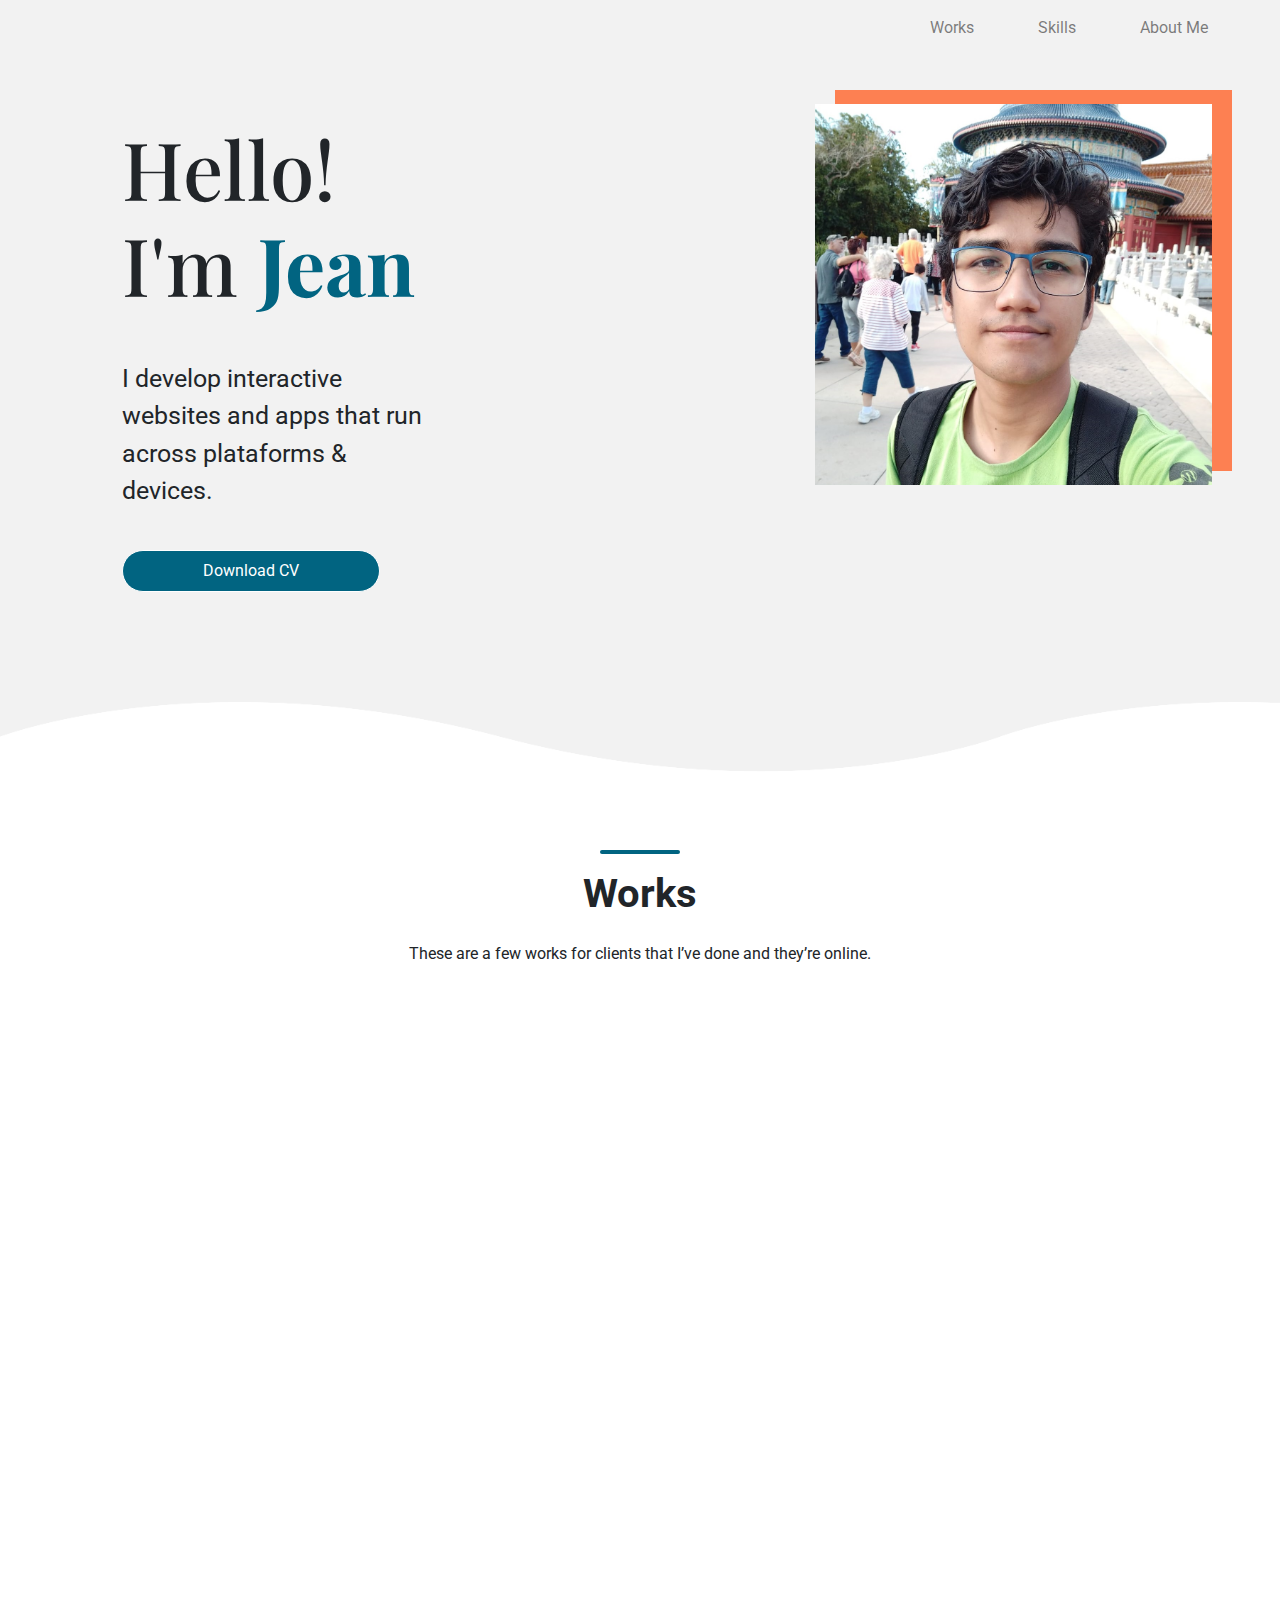
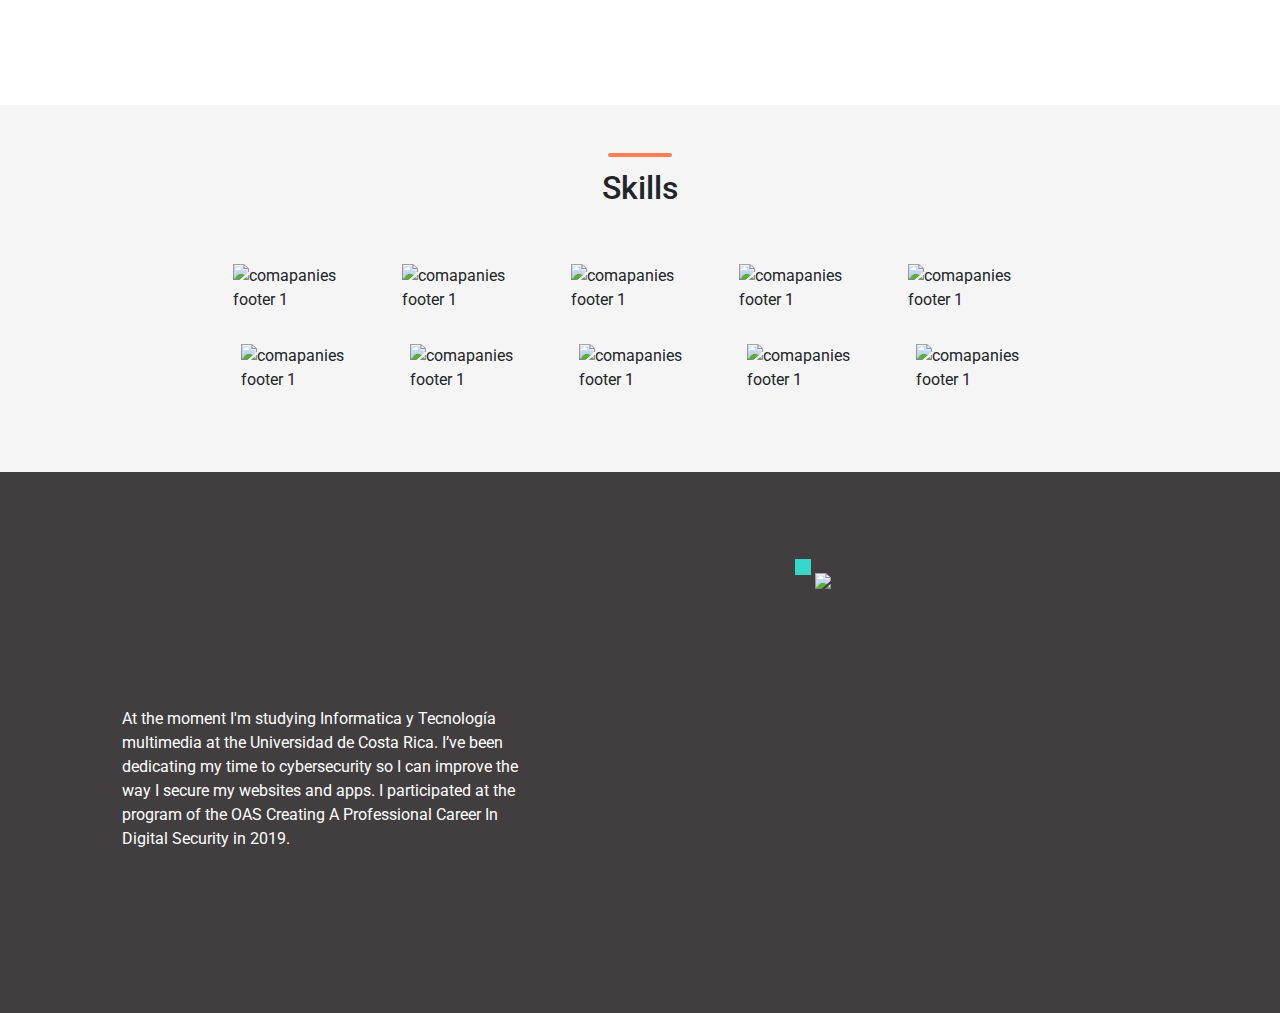
==== index.html @ f3322876 "testing photo" ====
<!DOCTYPE html>
<html lang="es">

<head>
  <meta charset="UTF-8" />
  <meta name="viewport" content="width=device-width, user-scalable=no">
  <meta http-equiv="X-UA-Compatible" content="ie=edge" />
  <link rel="stylesheet" href="https://stackpath.bootstrapcdn.com/bootstrap/4.3.1/css/bootstrap.min.css" />
  <link rel="stylesheet" href="https://cdnjs.cloudflare.com/ajax/libs/hover.css/2.3.1/css/hover-min.css"/>
  <link rel="stylesheet" href="https://cdnjs.cloudflare.com/ajax/libs/animate.css/3.7.2/animate.min.css"/>
  <link rel="stylesheet" href="./styles/main.css" />
  <title>Jean Brenes - Portfolio</title>
</head>

<body>
  <header>
    
    <nav class="navbar navbar-expand-lg navbar-light">
      <button class="navbar-toggler" type="button" data-toggle="collapse" data-target="#navbarNav"
        aria-controls="navbarNav" aria-expanded="false" aria-label="Toggle navigation">
        <span class="navbar-toggler-icon"></span>
      </button>
      <div class="collapse navbar-collapse flex-row-reverse" id="navbarNav">
        <ul class="navbar-nav">
          <li class="nav-item mr-5">
            <a class="nav-link" href="#">Works</a>
          </li>
          <li class="nav-item mr-5">
            <a class="nav-link" href="#">Skills</a>
          </li>
          <li class="nav-item mr-5">
            <a class="nav-link" href="#">About Me</a>
          </li>
        </ul>
      </div>
    </nav>
    <section class="container-fluid">
      <div class="row flex-wrap  mt-5 pb-5">
        <div class=" order-2 order-md-1 col-12 col-md-6 justify-content-md-start offset-md-1 ">
          <div class="portfolio-name ">
            <div>
              <div class="d-sm-none position-absolute dot"></div>
              <h1 class="position-relative text-left p-3 p-md-0 mt-3 wow fadeIn">
                Hello! <br />
                I'm <span>Jean</span>
              </h1>
            </div>

            <p class="col-12 col-md-8 col-lg-6 p-sm-3 p-md-0 mt-2 mt-md-5 text-left ">
              I develop interactive websites and apps that
              run across plataforms & devices.
            </p>
            <div class="text-center text-md-left">
              <a href="#"><button class="mt-4 btn btn-primary ">Download CV</button></a>
            </div>
            
          </div>
        </div>
        <div class="order-1 order-md-2 col-10 col-md-4 mx-auto">
          <div>
            <img src="./assets/profile.jpeg" class="img-fluid box-orange">
          </div>
        </div>
      </div>
    </section>
    <section class="header-wave">
      <div class="wave"></div>
    </section>
  </header>
  <section class="container-fluid works-section mt-5">
    <h2 class="text-center section-title">Works</h2>
    <p class="col-10 col-md-8 col-lg-6 text-center mx-auto mt-4">These are a few works for clients that I’ve done and
      they’re online.</p>

    <div class="container-fluid cards-section mt-4 mx-auto">
      <div class="card-deck flex-wrap justify-content-center ">
        <div class="col-sm-12 col-md-4 card-works  text-center">
          <div class="col-sm-12 card wow fadeIn hvr-grow" data-wow-duration="1s">
            <img class="card-img-top" src="./assets/barberia 1.png" alt="barberia clandestina project">
            <div class="card-body">
              <h5 class="card-title">Barberia Clandestina</h5>
            </div>
          </div>
        </div>
        <div class="col-sm-12 col-md-4  card-works ">
          <div class="col-sm-12  card wow fadeIn hvr-grow" data-wow-duration="1s">
            <img class="card-img-top" src="./assets/itm.png" alt="barberia clandestina project">
            <div class="card-body">
              <h5 class="card-title">ITM website</h5>
            </div>
          </div>
        </div>
        <div class="col-sm-12 col-md-4  card-works">
          <div class="col-sm-12  card wow fadeIn hvr-grow" data-wow-duration="1s">
            <img class="card-img-top" src="./assets/gusticos.png" alt="barberia clandestina project">
            <div class="card-body">
              <h5 class="card-title">Gusticos Lomel Restaurant</h5>
            </div>
          </div>

        </div>
      </div>
    </div>
  </section>

  <section class="container-fluid skills-section py-5">
    <h2 class="text-center section-title section-title--orange">Skills</h2>
    <div class="container d-flex justify-content-lg-center col-sm-10 col-md-10  flex-wrap mt-5 pb-2">
      <div class="col-6 col-sm-6 col-md-3 col-lg-2  skills-item">
        <img src="./assets/html.svg" alt="comapanies footer 1" class="w-100  p-2">
      </div>
      <div class="col-6 col-sm-6 col-md-3 col-lg-2 skills-item">
        <img src="./assets/css3-alt-brands.svg" alt="comapanies footer 1" class="w-100  p-2">
      </div>
      <div class="col-6 col-sm-6 col-md-3 col-lg-2 skills-item">
        <img src="./assets/node-js-brands.svg" alt="comapanies footer 1" class="w-100  p-2">
      </div>
      <div class=" col-6 col-sm-6 col-md-3 col-lg-2 skills-item">
        <img src="./assets/laravel-brands.svg" alt="comapanies footer 1" class="w-100  p-2">
      </div>
      <div class="col-6 col-sm-6 col-md-3 col-lg-2 mr-lg-3 skills-item">
        <img src="./assets/linux-brands 1.svg" alt="comapanies footer 1" class="w-100  p-2">
      </div>
      <div class="col-6 col-sm-6 col-md-3 col-lg-2 skills-item">
        <img src="./assets/js-brands.svg" alt="comapanies footer 1" class="w-100  p-2">
      </div>
      <div class="col-6 col-sm-6 col-md-3 col-lg-2 skills-item">
        <img src="./assets/wordpress.svg" alt="comapanies footer 1" class="w-100  p-2">
      </div>
      <div class="col-6 col-sm-6 col-md-3 col-lg-2 skills-item">
        <img src="./assets/react-brands.svg" alt="comapanies footer 1" class="w-100  p-2">
      </div>
      <div class="col-6 col-sm-6 col-md-3 col-lg-2 skills-item">
        <img src="./assets/php-brands.svg" alt="comapanies footer 1" class="w-100  p-2">
      </div>
      <div class="col-6 col-sm-6 col-md-3 col-lg-2 skills-item">
        <img src="./assets/drupal-brands 1.svg" alt="comapanies footer 1" class="w-100  p-2">
      </div>

    </div>
  </section>
  <section class="container-fluid aboutme-section py-5">
    <div class="row flex-wrap mt-5 pb-5">
      <div class="order-2 order-md-1 col-12 col-md-6 justify-content-md-start offset-md-1 ">
        <div class="portfolio-name "></div>
          <div>
            <h2 class="text-md-left text-center mt-4 wow fadeIn">
              About Me
            </h2>
          </div>

          <p class="col-12 col-md-8 col-lg-8 p-sm-4 p-md-0 mt-md-5 text-left ">
            At the moment I'm studying Informatica y Tecnología multimedia at the Universidad de Costa Rica. I’ve been dedicating my time to cybersecurity so I can improve the way I secure my websites and apps. I participated at the program of the OAS Creating A Professional Career In Digital Security in 2019.
          </p>

          <h3 class="text-md-left text-center wow fadeIn mt-4">
            Contact me
          </h3>

        </div>
   
      <div class="order-1 order-md-2 col-10 col-md-4 mx-auto">
        <div class="aboutme-image">
          <img src="./assets/profile.png" class="img-fluid box-celestial">
         
        </div>
      </div>
    </div>
  </section>
  </section>
  <script src="https://code.jquery.com/jquery-3.4.1.min.js"
    integrity="sha256-CSXorXvZcTkaix6Yvo6HppcZGetbYMGWSFlBw8HfCJo=" crossorigin="anonymous"></script>
  <script src="https://cdnjs.cloudflare.com/ajax/libs/wow/1.1.2/wow.min.js"></script>
  <script src="https://stackpath.bootstrapcdn.com/bootstrap/4.4.1/js/bootstrap.min.js"></script>
  <script src="main.js"></script>
  <script>
    
    new WOW().init();
  </script>
</body>

</html>
---- styles/main.css ----
/*fonts
font-family: 'Roboto ', sans-serif;
font-family: 'Playfair', sans-serif;
*/
@import url("https://fonts.googleapis.com/css2?family=Roboto&display=swap");
@import url("https://fonts.googleapis.com/css2?family=Playfair+Display&display=swap");
/*color pages*/
/*
    Break Points
*/
/*reset bootstrapp*/
html,
body {
  font-family: 'Roboto', sans-serif;
}

header {
  background-color: #F2F2F2;
}

header h1 {
  font-size: 5em;
  font-family: 'Playfair Display', serif;
  z-index: 1;
}

header h1 span {
  color: #016481;
  font-weight: bolder;
}

header p {
  font-size: 1.56em;
}

@media (max-width: 576px) {
  header p {
    font-size: 1.3em;
  }
}

header .btn {
  border-radius: 2rem;
  padding: 0.5em 5em;
  background-color: #016481 !important;
  border-color: unset !important;
}

header .header-wave {
  margin: 0;
  padding: 0;
  position: relative;
  width: 100%;
  height: 18vh;
  overflow: hidden;
}

header .header-wave .wave {
  position: absolute;
  bottom: 0;
  left: 0;
  width: 100%;
  height: 100px;
  background: url("../assets/wave.png");
  background-size: 1000px 100px;
  -webkit-animation: wave-animation 15s linear infinite;
          animation: wave-animation 15s linear infinite;
}

/*works section*/
.works-section h2 {
  font-size: 2.5em;
  font-weight: bold;
}

@media (max-width: 576px) {
  .works-section .card-deck {
    -webkit-box-orient: horizontal !important;
    -webkit-box-direction: normal !important;
        -ms-flex-direction: row !important;
            flex-direction: row !important;
  }
}

.works-section .card-deck .card {
  border: none !important;
}

@media (max-width: 576px) {
  .works-section .card-deck .card {
    width: 90vw;
    height: 50vh;
  }
}

.works-section .card-deck .card .card-img-top {
  height: 71vh;
  -o-object-fit: cover;
     object-fit: cover;
}

@media (max-width: 576px) {
  .works-section .card-deck .card .card-img-top {
    height: 39vh;
  }
}

/*Skills section*/
.skills-section {
  background-color: #F5F5F5;
}

.skills-section .skills-item {
  margin-bottom: 1em;
}

.skills-section .skills-item img {
  height: 103px;
  -o-object-fit: scale-down;
     object-fit: scale-down;
}

/*About me Section*/
.aboutme-section {
  color: white;
  background-color: #423E3F;
}

.aboutme-section h2 {
  font-size: 3.5em;
}

.aboutme-section h3 {
  color: #36D9C8;
}

.aboutme-section .aboutme-image img {
  position: relative;
  z-index: 1;
}

/*components*/
.dot {
  height: 13em;
  width: 13em;
  left: -23px;
  background-color: #36D9C8;
  opacity: 0.4;
  border-radius: 50%;
  z-index: 0;
}

@media (max-width: 576px) {
  .dot {
    display: none;
  }
}

/*
  .rect{
    background-color: $orange;
    width: 19vw;
    top: -14px;
    right: -7px;
    height: 54vh;
    z-index: 0;
    @media(max-width: $break-small){
      
            width: 51vw;
            right: 1px;
            height: 47vh;
  
    }

}*/
.box-orange {
  -webkit-box-shadow: 20px -14px 0px 0px #FD8052;
          box-shadow: 20px -14px 0px 0px #FD8052;
}

.box-celestial {
  -webkit-box-shadow: -20px -14px 0px 0px #36D9C8;
          box-shadow: -20px -14px 0px 0px #36D9C8;
}

.section-title::before {
  content: "";
  display: block;
  width: 2em;
  background-color: #016481;
  height: 4px;
  border-radius: .5rem;
  margin: 0 auto .4em;
}

.section-title--orange::before {
  background-color: #FD8052;
}

/*animateions */
@-webkit-keyframes wave-animation {
  0% {
    background-position-x: 0;
  }
  100% {
    background-position-x: 1000px;
  }
}
@keyframes wave-animation {
  0% {
    background-position-x: 0;
  }
  100% {
    background-position-x: 1000px;
  }
}

.lines {
  width: 100%;
  height: 100%;
  overflow: hidden;
  background: #000;
}

@media only screen and (max-width: 1200px) {
  svg {
    height: 900px;
  }
}
/*# sourceMappingURL=main.css.map */
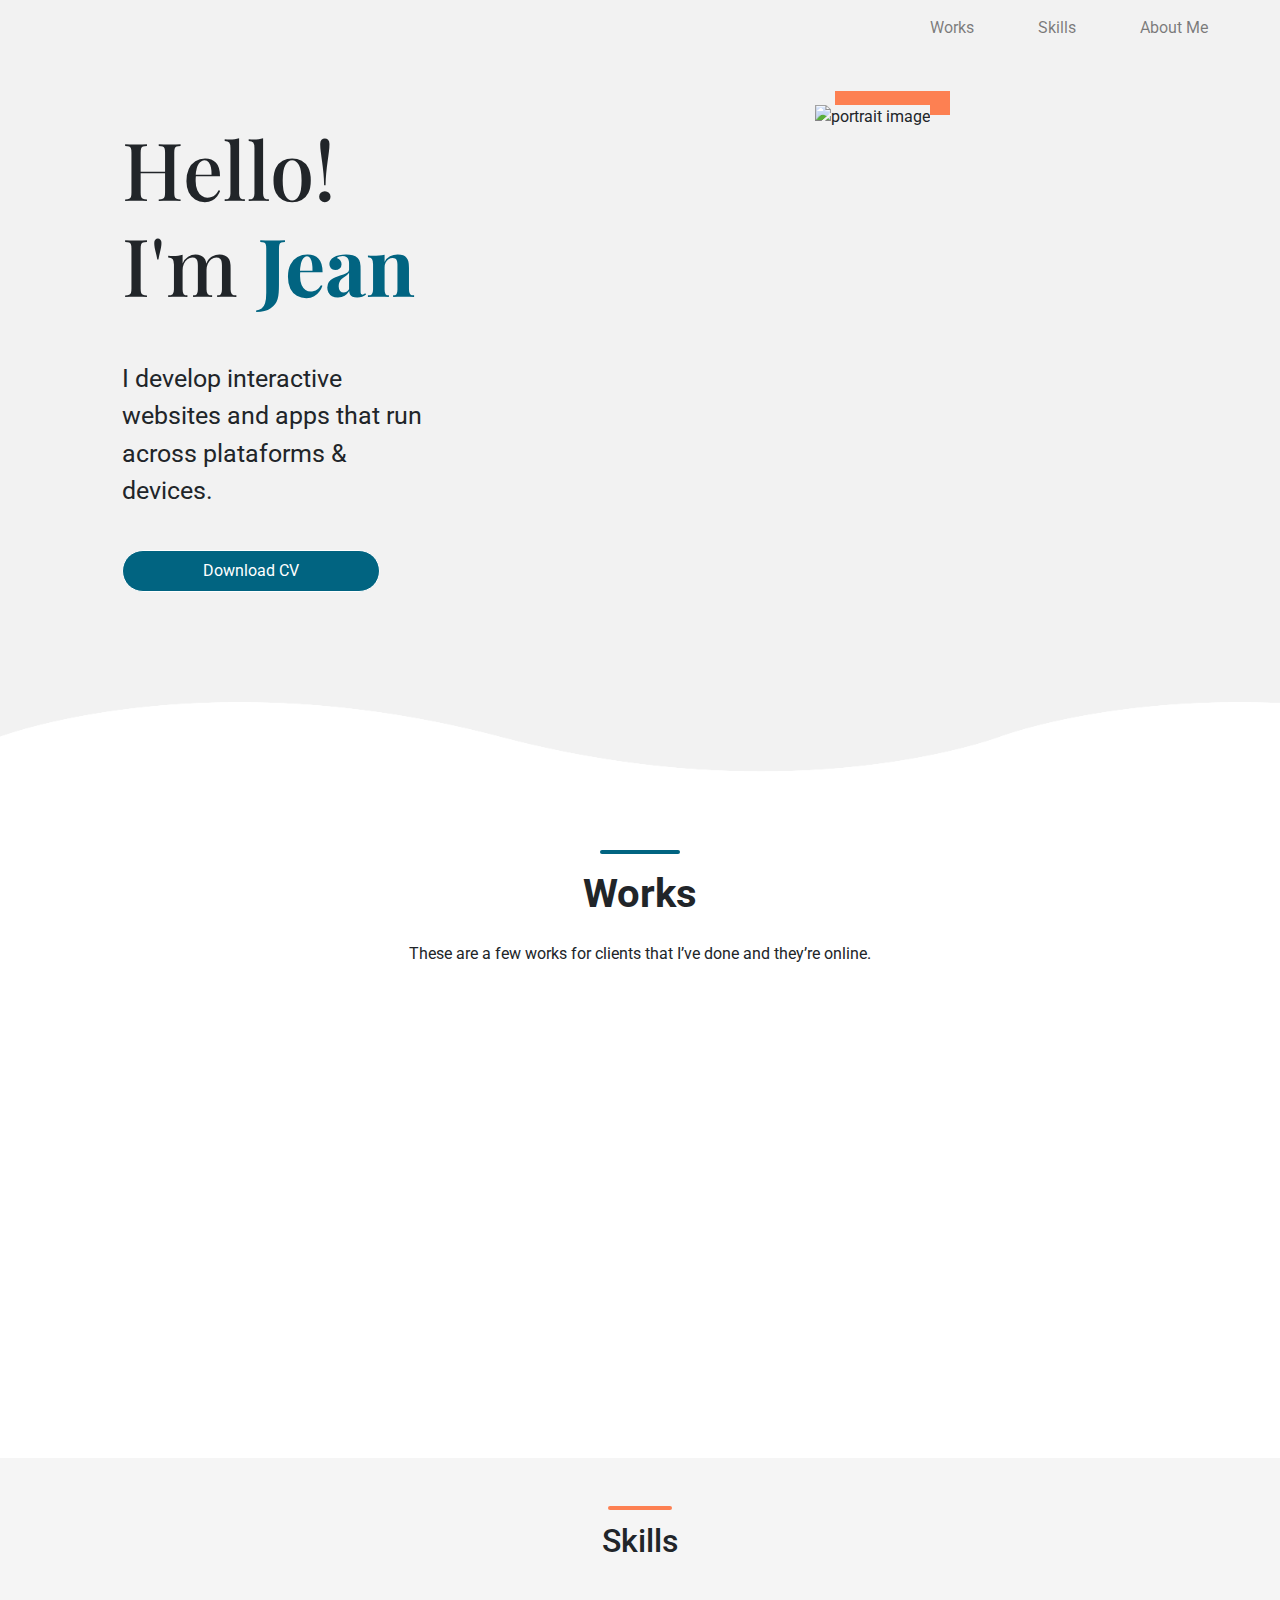
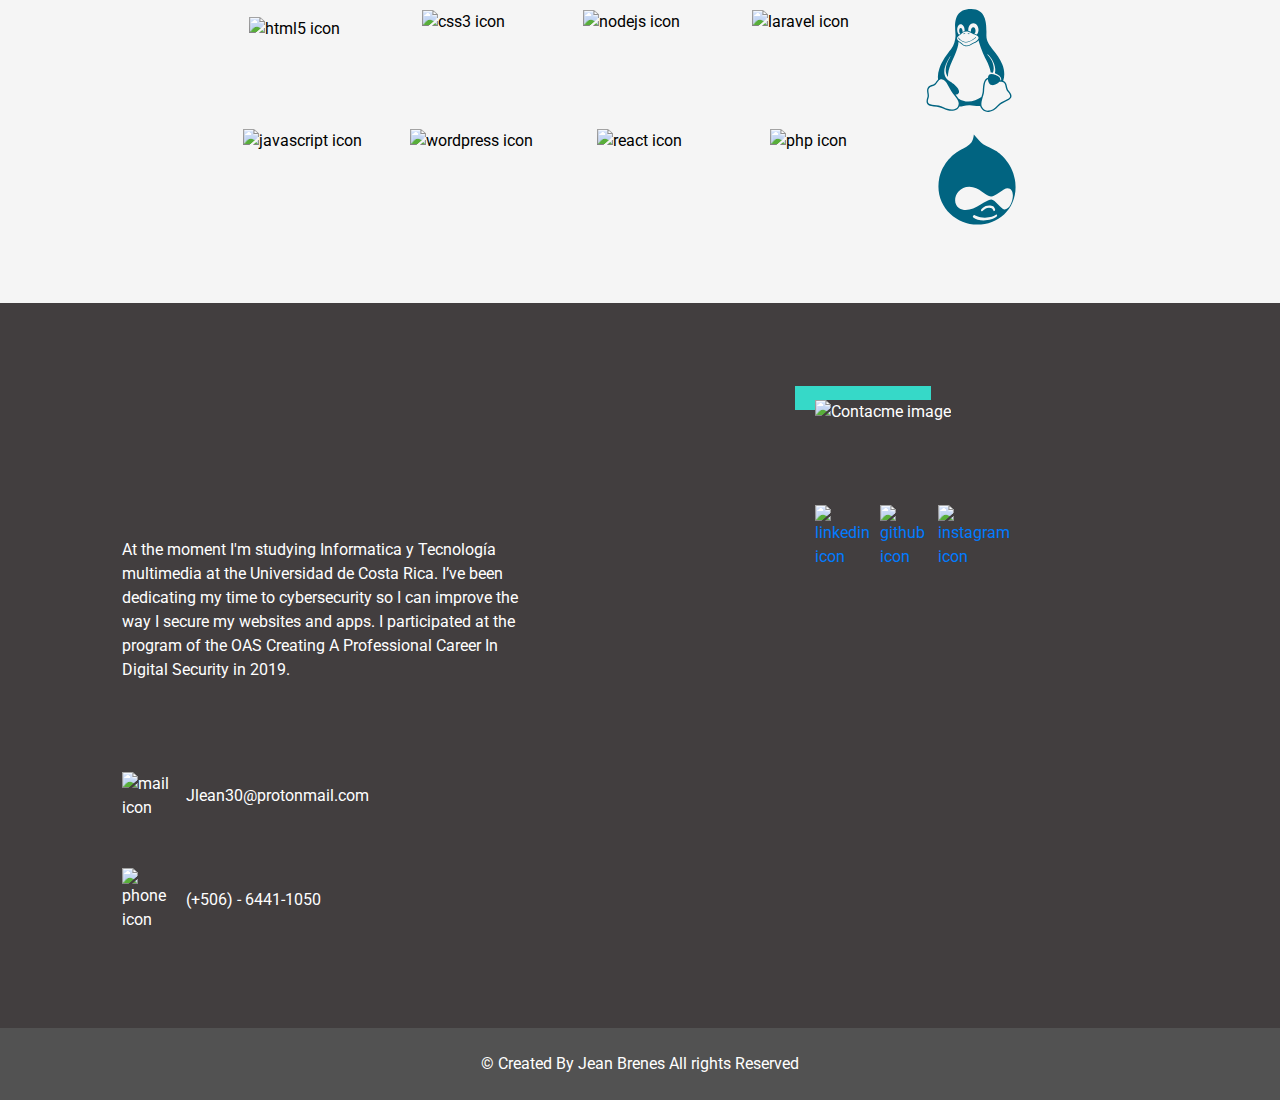
==== commit c663b15d: "w3 check error" ====
--- a/index.html
+++ b/index.html
@@ -1,182 +1,342 @@
 <!DOCTYPE html>
 <html lang="es">
-
-<head>
-  <meta charset="UTF-8" />
-  <meta name="viewport" content="width=device-width, user-scalable=no">
-  <meta http-equiv="X-UA-Compatible" content="ie=edge" />
-  <link rel="stylesheet" href="https://stackpath.bootstrapcdn.com/bootstrap/4.3.1/css/bootstrap.min.css" />
-  <link rel="stylesheet" href="https://cdnjs.cloudflare.com/ajax/libs/hover.css/2.3.1/css/hover-min.css"/>
-  <link rel="stylesheet" href="https://cdnjs.cloudflare.com/ajax/libs/animate.css/3.7.2/animate.min.css"/>
-  <link rel="stylesheet" href="./styles/main.css" />
-  <title>Jean Brenes - Portfolio</title>
-</head>
-
-<body>
-  <header>
-    
-    <nav class="navbar navbar-expand-lg navbar-light">
-      <button class="navbar-toggler" type="button" data-toggle="collapse" data-target="#navbarNav"
-        aria-controls="navbarNav" aria-expanded="false" aria-label="Toggle navigation">
-        <span class="navbar-toggler-icon"></span>
-      </button>
-      <div class="collapse navbar-collapse flex-row-reverse" id="navbarNav">
-        <ul class="navbar-nav">
-          <li class="nav-item mr-5">
-            <a class="nav-link" href="#">Works</a>
-          </li>
-          <li class="nav-item mr-5">
-            <a class="nav-link" href="#">Skills</a>
-          </li>
-          <li class="nav-item mr-5">
-            <a class="nav-link" href="#">About Me</a>
-          </li>
-        </ul>
-      </div>
-    </nav>
-    <section class="container-fluid">
-      <div class="row flex-wrap  mt-5 pb-5">
-        <div class=" order-2 order-md-1 col-12 col-md-6 justify-content-md-start offset-md-1 ">
-          <div class="portfolio-name ">
+  <head>
+    <meta charset="UTF-8" />
+    <meta name="viewport" content="width=device-width, user-scalable=no" />
+    <meta http-equiv="X-UA-Compatible" content="ie=edge" />
+    <link
+      rel="stylesheet"
+      href="https://stackpath.bootstrapcdn.com/bootstrap/4.3.1/css/bootstrap.min.css"
+    />
+    <link
+      rel="stylesheet"
+      href="https://cdnjs.cloudflare.com/ajax/libs/hover.css/2.3.1/css/hover-min.css"
+    />
+    <link
+      rel="stylesheet"
+      href="https://cdnjs.cloudflare.com/ajax/libs/animate.css/3.7.2/animate.min.css"
+    />
+    <link rel="stylesheet" href="./styles/main.css" />
+    <title>Jean Brenes - Portfolio</title>
+  </head>
+
+  <body>
+    <header>
+      <nav class="navbar navbar-expand-lg navbar-light">
+        <button
+          class="navbar-toggler"
+          type="button"
+          data-toggle="collapse"
+          data-target="#navbarNav"
+          aria-controls="navbarNav"
+          aria-expanded="false"
+          aria-label="Toggle navigation"
+        >
+          <span class="navbar-toggler-icon"></span>
+        </button>
+        <div class="collapse navbar-collapse flex-row-reverse" id="navbarNav">
+          <ul class="navbar-nav">
+            <li class="nav-item mr-5">
+              <a class="nav-link" href="#works">Works</a>
+            </li>
+            <li class="nav-item mr-5">
+              <a class="nav-link" href="#skills">Skills</a>
+            </li>
+            <li class="nav-item mr-5">
+              <a class="nav-link" href="#aboutme">About Me</a>
+            </li>
+          </ul>
+        </div>
+      </nav>
+      <section class="container-fluid">
+        <div class="row flex-wrap mt-5 pb-5">
+          <div
+            class="order-2 order-md-1 col-12 col-md-6 justify-content-md-start offset-md-1"
+          >
+            <div class="portfolio-name">
+              <div>
+                <div class="d-sm-none position-absolute dot"></div>
+                <h1
+                  class="position-relative text-left p-3 p-md-0 mt-3 wow fadeIn"
+                >
+                  Hello! <br />
+                  I'm <span>Jean</span>
+                </h1>
+              </div>
+
+              <p
+                class="col-12 col-md-8 col-lg-6 p-sm-3 p-md-0 mt-2 mt-md-5 text-left"
+              >
+                I develop interactive websites and apps that run across
+                plataforms & devices.
+              </p>
+              <div class="text-center text-md-left">
+                <a href="#" class="mt-4 btn btn-primary">Download CV</a>
+              </div>
+            </div>
+          </div>
+          <div class="order-1 order-md-2 col-10 col-md-4 mx-auto">
             <div>
-              <div class="d-sm-none position-absolute dot"></div>
-              <h1 class="position-relative text-left p-3 p-md-0 mt-3 wow fadeIn">
-                Hello! <br />
-                I'm <span>Jean</span>
-              </h1>
-            </div>
-
-            <p class="col-12 col-md-8 col-lg-6 p-sm-3 p-md-0 mt-2 mt-md-5 text-left ">
-              I develop interactive websites and apps that
-              run across plataforms & devices.
-            </p>
-            <div class="text-center text-md-left">
-              <a href="#"><button class="mt-4 btn btn-primary ">Download CV</button></a>
-            </div>
-            
-          </div>
-        </div>
-        <div class="order-1 order-md-2 col-10 col-md-4 mx-auto">
-          <div>
-            <img src="./assets/profile.jpeg" class="img-fluid box-orange">
+              <img
+                src="./assets/profile.png"
+                class="img-fluid box-orange"
+                alt="portrait image"
+              />
+            </div>
+          </div>
+        </div>
+      </section>
+
+      <div class="header-wave">
+        <div class="wave"></div>
+      </div>
+    </header>
+    <section class="container-fluid works-section" id="works">
+      <div class="mt-5">
+        <h2 class="text-center section-title">Works</h2>
+        <p class="col-10 col-md-8 col-lg-6 text-center mx-auto mt-4">
+          These are a few works for clients that I’ve done and they’re online.
+        </p>
+      </div>
+      <div class="container-fluid cards-section mt-4 mx-auto pb-5">
+        <div class="row justify-content-center">
+          <div class="card-deck flex-wrap">
+            <div class="col-sm-12 col-md-6 col-lg-4 card-works text-center">
+              <div
+                class="col-sm-12 card wow fadeIn hvr-grow"
+                data-wow-duration="1s"
+              >
+                <img
+                  class="card-img-top"
+                  src="./assets/barberia.png"
+                  alt="barberia clandestina project"
+                />
+                <div class="card-body">
+                  <h5 class="card-title">Barberia Clandestina</h5>
+                </div>
+              </div>
+            </div>
+            <div class="col-sm-12 col-md-6 col-lg-4 card-works">
+              <div
+                class="col-sm-12 card wow fadeIn hvr-grow"
+                data-wow-duration="1s"
+              >
+                <img
+                  class="card-img-top"
+                  src="./assets/itm.png"
+                  alt="barberia clandestina project"
+                />
+                <div class="card-body">
+                  <h5 class="card-title">ITM website</h5>
+                </div>
+              </div>
+            </div>
+            <div class="col-sm-12 col-md-12 col-lg-4 card-works">
+              <div
+                class="col-sm-12 card wow fadeIn hvr-grow"
+                data-wow-duration="1s"
+              >
+                <img
+                  class="card-img-top"
+                  src="./assets/gusticos.png"
+                  alt="barberia clandestina project"
+                />
+                <div class="card-body">
+                  <h5 class="card-title">Gusticos Lomel Restaurant</h5>
+                </div>
+              </div>
+            </div>
           </div>
         </div>
       </div>
     </section>
-    <section class="header-wave">
-      <div class="wave"></div>
+
+    <section class="container-fluid skills-section py-5" id="skills">
+      <h2 class="text-center section-title section-title--orange">Skills</h2>
+      <div
+        class="container d-flex justify-content-lg-center col-sm-10 col-md-10 flex-wrap mt-5 pb-2"
+      >
+        <div class="col-6 col-sm-6 col-md-3 col-lg-2 skills-item">
+          <button>
+            <img
+              src="./assets/html.svg"
+              alt="html5 icon"
+              class="w-100 p-2"
+            />
+          </button>
+        </div>
+        <div class="col-6 col-sm-6 col-md-3 col-lg-2 skills-item">
+          <button>
+            <img
+              src="./assets/css3-alt-brands.svg"
+              alt="css3 icon"
+              class="w-100"
+            />
+          </button>
+        </div>
+        <div class="col-6 col-sm-6 col-md-3 col-lg-2 skills-item">
+          <button>
+            <img
+              src="./assets/node-js-brands.svg"
+              alt="nodejs icon"
+              class="w-100"
+            />
+          </button>
+        </div>
+        <div class="col-6 col-sm-6 col-md-3 col-lg-2 skills-item">
+          <button>
+            <img
+              src="./assets/laravel-brands.svg"
+              alt="laravel icon"
+              class="w-100"
+            />
+          </button>
+        </div>
+        <div class="col-6 col-sm-6 col-md-3 col-lg-2 mr-lg-3 skills-item">
+          <button>
+            <img
+              src="./assets/linux-brands.svg"
+              alt="linux icon"
+              class="w-100"
+            />
+          </button>
+        </div>
+        <div class="col-6 col-sm-6 col-md-3 col-lg-2 skills-item">
+          <button>
+            <img
+              src="./assets/js-brands.svg"
+              alt="javascript icon"
+              class="w-100"
+            />
+          </button>
+        </div>
+        <div class="col-6 col-sm-6 col-md-3 col-lg-2 skills-item">
+          <button>
+            <img
+              src="./assets/wordpress.svg"
+              alt="wordpress icon"
+              class="w-100"
+            />
+          </button>
+        </div>
+        <div class="col-6 col-sm-6 col-md-3 col-lg-2 skills-item">
+          <button>
+            <img
+              src="./assets/react-brands.svg"
+              alt="react icon"
+              class="w-100"
+            />
+          </button>
+        </div>
+        <div class="col-6 col-sm-6 col-md-3 col-lg-2 skills-item">
+          <button>
+            <img
+              src="./assets/php-brands.svg"
+              alt="php icon"
+              class="w-100"
+            />
+          </button>
+        </div>
+        <div class="col-6 col-sm-6 col-md-3 col-lg-2 skills-item">
+          <button>
+            <img
+              src="./assets/drupal-brands.svg"
+              alt="drupal icon"
+              class="w-100"
+            />
+          </button>
+        </div>
+      </div>
     </section>
-  </header>
-  <section class="container-fluid works-section mt-5">
-    <h2 class="text-center section-title">Works</h2>
-    <p class="col-10 col-md-8 col-lg-6 text-center mx-auto mt-4">These are a few works for clients that I’ve done and
-      they’re online.</p>
-
-    <div class="container-fluid cards-section mt-4 mx-auto">
-      <div class="card-deck flex-wrap justify-content-center ">
-        <div class="col-sm-12 col-md-4 card-works  text-center">
-          <div class="col-sm-12 card wow fadeIn hvr-grow" data-wow-duration="1s">
-            <img class="card-img-top" src="./assets/barberia 1.png" alt="barberia clandestina project">
-            <div class="card-body">
-              <h5 class="card-title">Barberia Clandestina</h5>
-            </div>
-          </div>
-        </div>
-        <div class="col-sm-12 col-md-4  card-works ">
-          <div class="col-sm-12  card wow fadeIn hvr-grow" data-wow-duration="1s">
-            <img class="card-img-top" src="./assets/itm.png" alt="barberia clandestina project">
-            <div class="card-body">
-              <h5 class="card-title">ITM website</h5>
-            </div>
-          </div>
-        </div>
-        <div class="col-sm-12 col-md-4  card-works">
-          <div class="col-sm-12  card wow fadeIn hvr-grow" data-wow-duration="1s">
-            <img class="card-img-top" src="./assets/gusticos.png" alt="barberia clandestina project">
-            <div class="card-body">
-              <h5 class="card-title">Gusticos Lomel Restaurant</h5>
-            </div>
-          </div>
-
-        </div>
-      </div>
-    </div>
-  </section>
-
-  <section class="container-fluid skills-section py-5">
-    <h2 class="text-center section-title section-title--orange">Skills</h2>
-    <div class="container d-flex justify-content-lg-center col-sm-10 col-md-10  flex-wrap mt-5 pb-2">
-      <div class="col-6 col-sm-6 col-md-3 col-lg-2  skills-item">
-        <img src="./assets/html.svg" alt="comapanies footer 1" class="w-100  p-2">
-      </div>
-      <div class="col-6 col-sm-6 col-md-3 col-lg-2 skills-item">
-        <img src="./assets/css3-alt-brands.svg" alt="comapanies footer 1" class="w-100  p-2">
-      </div>
-      <div class="col-6 col-sm-6 col-md-3 col-lg-2 skills-item">
-        <img src="./assets/node-js-brands.svg" alt="comapanies footer 1" class="w-100  p-2">
-      </div>
-      <div class=" col-6 col-sm-6 col-md-3 col-lg-2 skills-item">
-        <img src="./assets/laravel-brands.svg" alt="comapanies footer 1" class="w-100  p-2">
-      </div>
-      <div class="col-6 col-sm-6 col-md-3 col-lg-2 mr-lg-3 skills-item">
-        <img src="./assets/linux-brands 1.svg" alt="comapanies footer 1" class="w-100  p-2">
-      </div>
-      <div class="col-6 col-sm-6 col-md-3 col-lg-2 skills-item">
-        <img src="./assets/js-brands.svg" alt="comapanies footer 1" class="w-100  p-2">
-      </div>
-      <div class="col-6 col-sm-6 col-md-3 col-lg-2 skills-item">
-        <img src="./assets/wordpress.svg" alt="comapanies footer 1" class="w-100  p-2">
-      </div>
-      <div class="col-6 col-sm-6 col-md-3 col-lg-2 skills-item">
-        <img src="./assets/react-brands.svg" alt="comapanies footer 1" class="w-100  p-2">
-      </div>
-      <div class="col-6 col-sm-6 col-md-3 col-lg-2 skills-item">
-        <img src="./assets/php-brands.svg" alt="comapanies footer 1" class="w-100  p-2">
-      </div>
-      <div class="col-6 col-sm-6 col-md-3 col-lg-2 skills-item">
-        <img src="./assets/drupal-brands 1.svg" alt="comapanies footer 1" class="w-100  p-2">
-      </div>
-
-    </div>
-  </section>
-  <section class="container-fluid aboutme-section py-5">
-    <div class="row flex-wrap mt-5 pb-5">
-      <div class="order-2 order-md-1 col-12 col-md-6 justify-content-md-start offset-md-1 ">
-        <div class="portfolio-name "></div>
-          <div>
-            <h2 class="text-md-left text-center mt-4 wow fadeIn">
+    <footer>
+      <section class="container-fluid aboutme-section py-5" id="aboutme">
+        <div class="row flex-wrap mt-5 pb-5">
+          <div
+            class="order-2 order-lg-0 col-12 col-md-12 col-lg-6 justify-content-md-start offset-md-1"
+          >
+            <h2 class="text-md-left p-3 p-lg-0 mt-4 wow fadeIn">
               About Me
             </h2>
-          </div>
-
-          <p class="col-12 col-md-8 col-lg-8 p-sm-4 p-md-0 mt-md-5 text-left ">
-            At the moment I'm studying Informatica y Tecnología multimedia at the Universidad de Costa Rica. I’ve been dedicating my time to cybersecurity so I can improve the way I secure my websites and apps. I participated at the program of the OAS Creating A Professional Career In Digital Security in 2019.
-          </p>
-
-          <h3 class="text-md-left text-center wow fadeIn mt-4">
-            Contact me
-          </h3>
-
-        </div>
-   
-      <div class="order-1 order-md-2 col-10 col-md-4 mx-auto">
-        <div class="aboutme-image">
-          <img src="./assets/profile.png" class="img-fluid box-celestial">
-         
-        </div>
-      </div>
-    </div>
-  </section>
-  </section>
-  <script src="https://code.jquery.com/jquery-3.4.1.min.js"
-    integrity="sha256-CSXorXvZcTkaix6Yvo6HppcZGetbYMGWSFlBw8HfCJo=" crossorigin="anonymous"></script>
-  <script src="https://cdnjs.cloudflare.com/ajax/libs/wow/1.1.2/wow.min.js"></script>
-  <script src="https://stackpath.bootstrapcdn.com/bootstrap/4.4.1/js/bootstrap.min.js"></script>
-  <script src="main.js"></script>
-  <script>
-    
-    new WOW().init();
-  </script>
-</body>
-
-</html>+
+            <p class="col-12 col-md-8 col-lg-8 p-sm-3 p-md-0 mt-md-5 text-left">
+              At the moment I'm studying Informatica y Tecnología multimedia at
+              the Universidad de Costa Rica. I’ve been dedicating my time to
+              cybersecurity so I can improve the way I secure my websites and
+              apps. I participated at the program of the OAS Creating A
+              Professional Career In Digital Security in 2019.
+            </p>
+
+            <h3 class="text-left wow fadeIn mt-4">
+              Contact me
+            </h3>
+            <div class="d-flex flex-wrap aboutme-contacme">
+              <div class="col-10 mb-5 mt-4 p-0 mx-auto mx-md-0">
+                <a
+                  href="mailto:jlean30@protonmail.com"
+                  class="flex-row d-flex align-items-center text-white"
+                  ><img src="./assets/mail.svg" alt="mail icon" class="mr-3" />
+                  <p class="mb-0 mt-0">Jlean30@protonmail.com</p>
+                </a>
+              </div>
+
+              <div class="col-10 p-0 mx-auto mx-md-0">
+                <a
+                  href="tel:+50664411050"
+                  class="flex-row d-flex align-items-center text-white"
+                  ><img
+                    src="./assets/call-phone.svg"
+                    alt="phone icon"
+                    class="mr-3"
+                  />
+                  <p class="mb-0 mt-0">(+506) - 6441-1050</p>
+                </a>
+              </div>
+            </div>
+          </div>
+
+          <div class="col-10 col-md-10 col-lg-4 mx-auto">
+            <div class="order-1 order-lg-2 aboutme-image">
+              <img src="./assets/aboutme.png" class="img-fluid box-celestial" alt="Contacme image" />
+            </div>
+            <div class="aboutme-socialmedias">
+              <h3 class="d-none d-md-flex text-left wow fadeIn mt-4">
+                Social Medias
+              </h3>
+              <div
+                class="col-10 col-md-6 mx-auto mx-md-0 mt-4 d-flex justify-content-between p-0"
+              >
+                <a
+                  href="https://www.linkedin.com/in/jean-carlos-brenes-z%C3%BA%C3%B1iga-1bb07b184/"
+                  ><img src="./assets/linkedin.svg" alt="linkedin icon"
+                /></a>
+                <a href="https://github.com/JLean30/"
+                  ><img src="./assets/github.svg" alt="github icon"
+                /></a>
+                <a href="https://www.instagram.com/jlean30/"
+                  ><img src="./assets/instagram.svg" alt="instagram icon"
+                /></a>
+              </div>
+            </div>
+          </div>
+        </div>
+      </section>
+      <div class="copyrights">
+        <p class="text-white text-center py-4 mb-0">
+          © Created By Jean Brenes All rights Reserved
+        </p>
+      </div>
+    </footer>
+
+    <script
+      src="https://code.jquery.com/jquery-3.4.1.min.js"
+      integrity="sha256-CSXorXvZcTkaix6Yvo6HppcZGetbYMGWSFlBw8HfCJo="
+      crossorigin="anonymous"
+    ></script>
+    <script src="https://cdnjs.cloudflare.com/ajax/libs/wow/1.1.2/wow.min.js"></script>
+    <script src="https://stackpath.bootstrapcdn.com/bootstrap/4.4.1/js/bootstrap.min.js"></script>
+    <script src="main.js"></script>
+    <script>
+      new WOW().init();
+    </script>
+  </body>
+</html>
--- a/styles/main.css
+++ b/styles/main.css
@@ -11,6 +11,7 @@
 /*reset bootstrapp*/
 html,
 body {
+  scroll-behavior: smooth;
   font-family: 'Roboto', sans-serif;
 }
 
@@ -22,6 +23,12 @@
   font-size: 5em;
   font-family: 'Playfair Display', serif;
   z-index: 1;
+}
+
+@media (max-width: 576px) {
+  header h1 {
+    font-size: 3em;
+  }
 }
 
 header h1 span {
@@ -52,6 +59,7 @@
   position: relative;
   width: 100%;
   height: 18vh;
+  bottom: 0;
   overflow: hidden;
 }
 
@@ -86,22 +94,19 @@
   border: none !important;
 }
 
-@media (max-width: 576px) {
-  .works-section .card-deck .card {
-    width: 90vw;
-    height: 50vh;
-  }
-}
-
 .works-section .card-deck .card .card-img-top {
-  height: 71vh;
-  -o-object-fit: cover;
-     object-fit: cover;
+  height: 20em;
+  -o-object-fit: contain;
+     object-fit: contain;
+  -o-object-position: top;
+     object-position: top;
 }
 
 @media (max-width: 576px) {
   .works-section .card-deck .card .card-img-top {
-    height: 39vh;
+    -o-object-fit: cover;
+       object-fit: cover;
+    height: 11em;
   }
 }
 
@@ -112,6 +117,13 @@
 
 .skills-section .skills-item {
   margin-bottom: 1em;
+}
+
+.skills-section .skills-item button {
+  width: inherit;
+  background: unset !important;
+  border: 0;
+  padding: 0;
 }
 
 .skills-section .skills-item img {
@@ -130,6 +142,12 @@
   font-size: 3.5em;
 }
 
+@media (max-width: 576px) {
+  .aboutme-section h2 {
+    font-size: 2.5em;
+  }
+}
+
 .aboutme-section h3 {
   color: #36D9C8;
 }
@@ -137,6 +155,11 @@
 .aboutme-section .aboutme-image img {
   position: relative;
   z-index: 1;
+  width: 30em;
+}
+
+.aboutme-section .aboutme-contacme img {
+  width: 3em;
 }
 
 /*components*/
@@ -197,6 +220,10 @@
   background-color: #FD8052;
 }
 
+.copyrights {
+  background-color: #525252;
+}
+
 /*animateions */
 @-webkit-keyframes wave-animation {
   0% {
@@ -214,17 +241,4 @@
     background-position-x: 1000px;
   }
 }
-
-.lines {
-  width: 100%;
-  height: 100%;
-  overflow: hidden;
-  background: #000;
-}
-
-@media only screen and (max-width: 1200px) {
-  svg {
-    height: 900px;
-  }
-}
 /*# sourceMappingURL=main.css.map */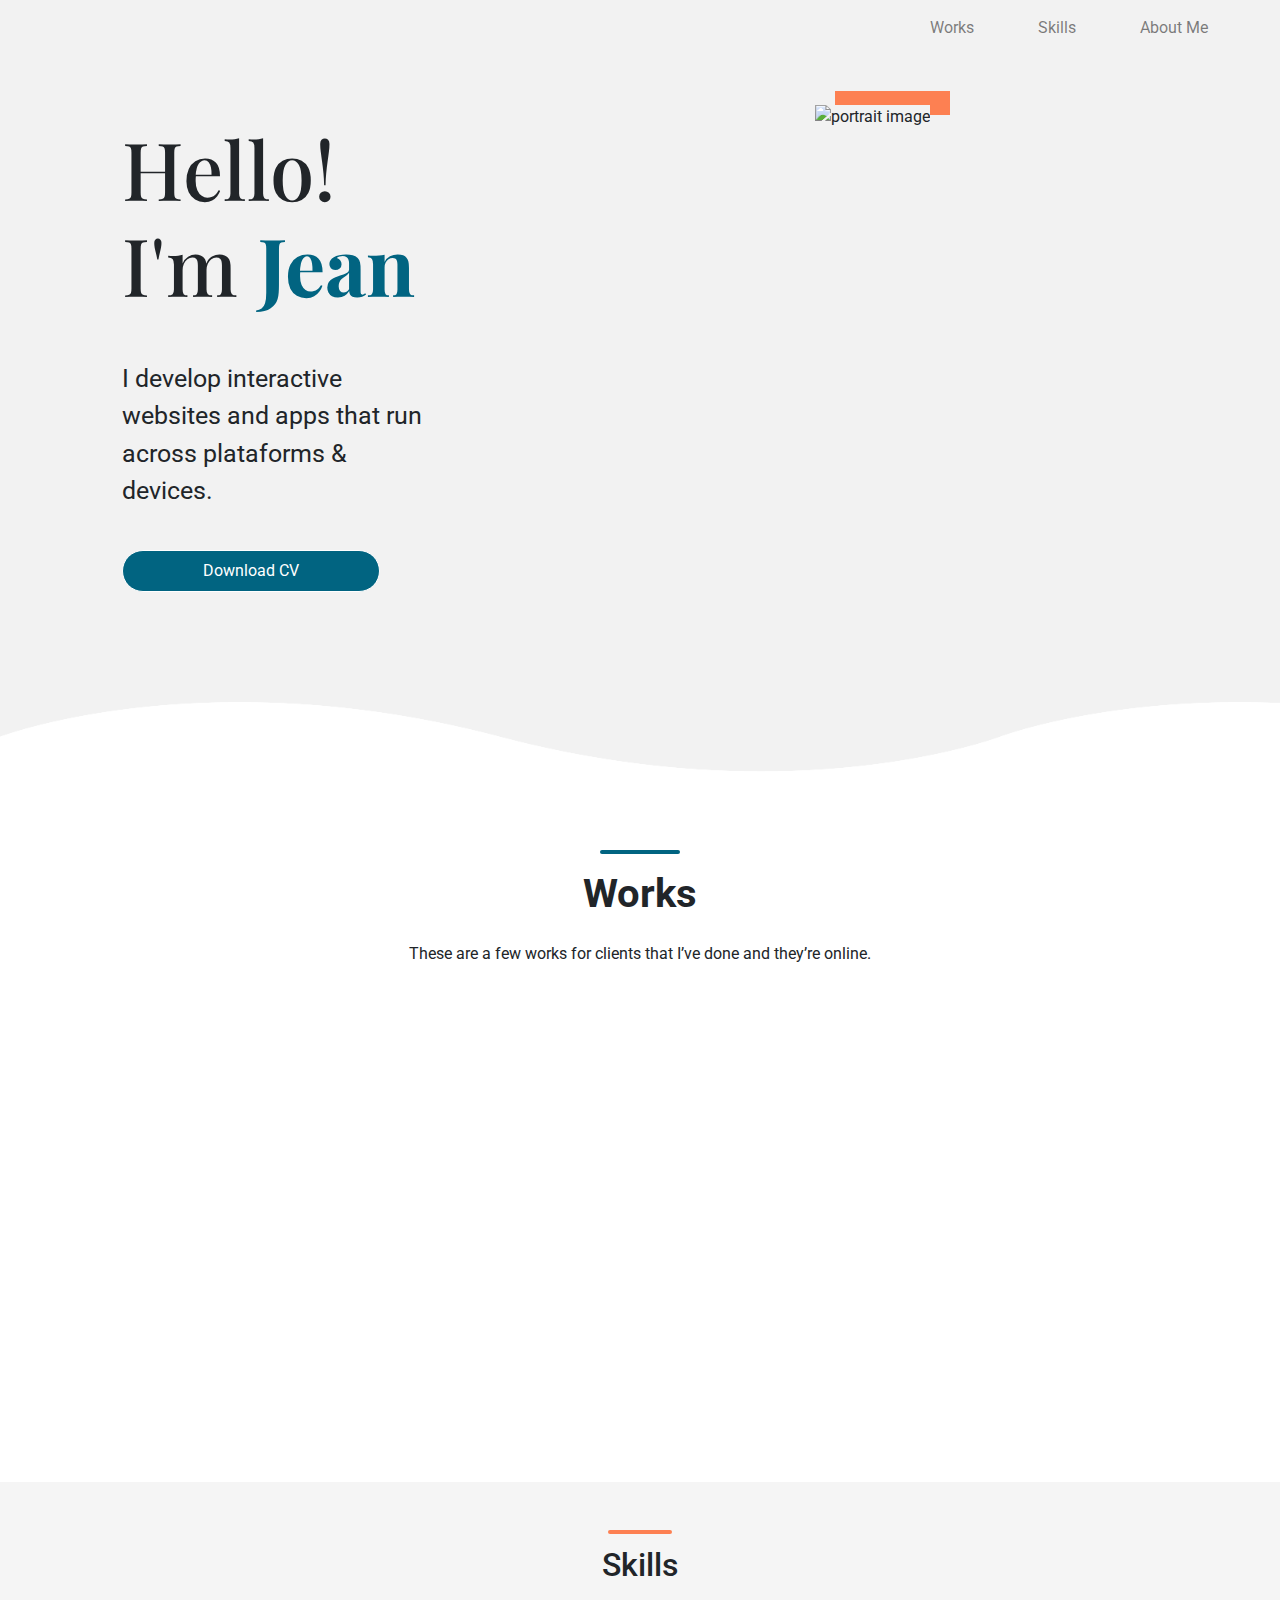
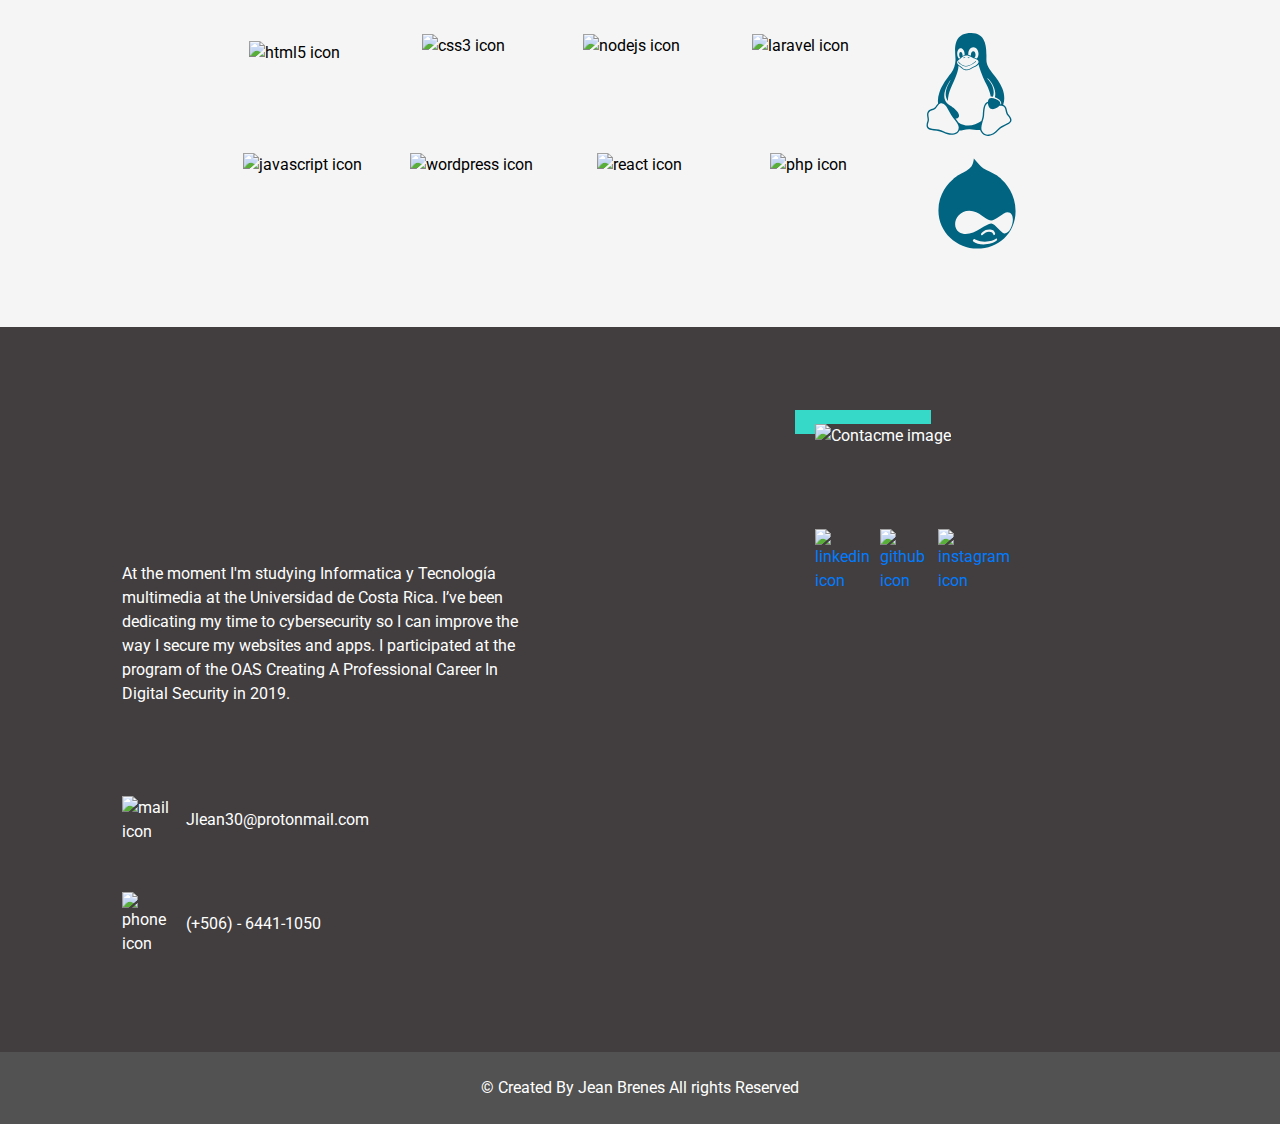
==== commit 87249d5a: "changes cards responsive" ====
--- a/index.html
+++ b/index.html
@@ -1,16 +1,22 @@
 <!DOCTYPE html>
-<html lang="es">
+<html lang="en">
   <head>
     <meta charset="UTF-8" />
-    <meta name="viewport" content="width=device-width, user-scalable=no" />
+    <meta name="viewport" content="width=device-width, initial-scale=1.0" />
     <meta http-equiv="X-UA-Compatible" content="ie=edge" />
+    <meta name="”robots”" content="index, follow" />
+    <meta name="author" content="Jean Brenes" />
+    <meta
+      name="description"
+      content="This is my portfolio website, my name is Jean Brenes and I'm a web and apps developer"
+    />
     <link
       rel="stylesheet"
       href="https://stackpath.bootstrapcdn.com/bootstrap/4.3.1/css/bootstrap.min.css"
     />
     <link
       rel="stylesheet"
-      href="https://cdnjs.cloudflare.com/ajax/libs/hover.css/2.3.1/css/hover-min.css"
+      href="https://cdnjs.cgiloudflare.com/ajax/libs/hover.css/2.3.1/css/hover-min.css"
     />
     <link
       rel="stylesheet"
@@ -19,7 +25,6 @@
     <link rel="stylesheet" href="./styles/main.css" />
     <title>Jean Brenes - Portfolio</title>
   </head>
-
   <body>
     <header>
       <nav class="navbar navbar-expand-lg navbar-light">
@@ -98,12 +103,12 @@
           These are a few works for clients that I’ve done and they’re online.
         </p>
       </div>
-      <div class="container-fluid cards-section mt-4 mx-auto pb-5">
+      <div class="container-fluid cards-section mt-5 mx-auto pb-5">
         <div class="row justify-content-center">
-          <div class="card-deck flex-wrap">
-            <div class="col-sm-12 col-md-6 col-lg-4 card-works text-center">
+          <div class="card-deck flex-wrap ">
+            <div class="col-sm-12 col-md-6 col-lg-4 card-works">
               <div
-                class="col-sm-12 card wow fadeIn hvr-grow"
+                class="col-sm-12 card m-0 mb-4   wow fadeIn hvr-grow"
                 data-wow-duration="1s"
               >
                 <img
@@ -111,14 +116,14 @@
                   src="./assets/barberia.png"
                   alt="barberia clandestina project"
                 />
-                <div class="card-body">
+                <div class="card-body p-0 pt-3">
                   <h5 class="card-title">Barberia Clandestina</h5>
                 </div>
               </div>
             </div>
             <div class="col-sm-12 col-md-6 col-lg-4 card-works">
               <div
-                class="col-sm-12 card wow fadeIn hvr-grow"
+                class="col-sm-12 card m-0 mb-4  shadow-lg-none wow fadeIn hvr-grow"
                 data-wow-duration="1s"
               >
                 <img
@@ -126,14 +131,14 @@
                   src="./assets/itm.png"
                   alt="barberia clandestina project"
                 />
-                <div class="card-body">
+                <div class="card-body p-0 pt-3">
                   <h5 class="card-title">ITM website</h5>
                 </div>
               </div>
             </div>
             <div class="col-sm-12 col-md-12 col-lg-4 card-works">
               <div
-                class="col-sm-12 card wow fadeIn hvr-grow"
+                class="col-sm-12 card m-0 mb-4  shadow-lg-none wow fadeIn hvr-grow"
                 data-wow-duration="1s"
               >
                 <img
@@ -141,7 +146,7 @@
                   src="./assets/gusticos.png"
                   alt="barberia clandestina project"
                 />
-                <div class="card-body">
+                <div class="card-body p-0 pt-3">
                   <h5 class="card-title">Gusticos Lomel Restaurant</h5>
                 </div>
               </div>
@@ -158,11 +163,7 @@
       >
         <div class="col-6 col-sm-6 col-md-3 col-lg-2 skills-item">
           <button>
-            <img
-              src="./assets/html.svg"
-              alt="html5 icon"
-              class="w-100 p-2"
-            />
+            <img src="./assets/html.svg" alt="html5 icon" class="w-100 p-2" />
           </button>
         </div>
         <div class="col-6 col-sm-6 col-md-3 col-lg-2 skills-item">
@@ -230,11 +231,7 @@
         </div>
         <div class="col-6 col-sm-6 col-md-3 col-lg-2 skills-item">
           <button>
-            <img
-              src="./assets/php-brands.svg"
-              alt="php icon"
-              class="w-100"
-            />
+            <img src="./assets/php-brands.svg" alt="php icon" class="w-100" />
           </button>
         </div>
         <div class="col-6 col-sm-6 col-md-3 col-lg-2 skills-item">
@@ -266,11 +263,11 @@
               Professional Career In Digital Security in 2019.
             </p>
 
-            <h3 class="text-left wow fadeIn mt-4">
+            <h3 class="text-left p-3 p-lg-0 wow fadeIn mt-4">
               Contact me
             </h3>
             <div class="d-flex flex-wrap aboutme-contacme">
-              <div class="col-10 mb-5 mt-4 p-0 mx-auto mx-md-0">
+              <div class="col-10 mb-5 mt-4 p-3 p-lg-0 ">
                 <a
                   href="mailto:jlean30@protonmail.com"
                   class="flex-row d-flex align-items-center text-white"
@@ -279,7 +276,7 @@
                 </a>
               </div>
 
-              <div class="col-10 p-0 mx-auto mx-md-0">
+              <div class="col-10 p-3 p-lg-0">
                 <a
                   href="tel:+50664411050"
                   class="flex-row d-flex align-items-center text-white"
@@ -296,7 +293,11 @@
 
           <div class="col-10 col-md-10 col-lg-4 mx-auto">
             <div class="order-1 order-lg-2 aboutme-image">
-              <img src="./assets/aboutme.png" class="img-fluid box-celestial" alt="Contacme image" />
+              <img
+                src="./assets/aboutme.png"
+                class="img-fluid box-celestial"
+                alt="Contacme image"
+              />
             </div>
             <div class="aboutme-socialmedias">
               <h3 class="d-none d-md-flex text-left wow fadeIn mt-4">
@@ -326,15 +327,16 @@
         </p>
       </div>
     </footer>
-
     <script
-      src="https://code.jquery.com/jquery-3.4.1.min.js"
-      integrity="sha256-CSXorXvZcTkaix6Yvo6HppcZGetbYMGWSFlBw8HfCJo="
+      src="https://code.jquery.com/jquery-3.5.1.min.js"
+      integrity="sha256-9/aliU8dGd2tb6OSsuzixeV4y/faTqgFtohetphbbj0="
       crossorigin="anonymous"
     ></script>
     <script src="https://cdnjs.cloudflare.com/ajax/libs/wow/1.1.2/wow.min.js"></script>
-    <script src="https://stackpath.bootstrapcdn.com/bootstrap/4.4.1/js/bootstrap.min.js"></script>
-    <script src="main.js"></script>
+    <script
+      defer
+      src="https://stackpath.bootstrapcdn.com/bootstrap/4.4.1/js/bootstrap.min.js"
+    ></script>
     <script>
       new WOW().init();
     </script>
--- a/styles/main.css
+++ b/styles/main.css
@@ -75,6 +75,13 @@
           animation: wave-animation 15s linear infinite;
 }
 
+@media (max-width: 576px) {
+  header .header-wave .wave {
+    -webkit-animation-duration: 8s;
+            animation-duration: 8s;
+  }
+}
+
 /*works section*/
 .works-section h2 {
   font-size: 2.5em;
@@ -90,23 +97,44 @@
   }
 }
 
+@media (max-width: 768px) {
+  .works-section .card-deck {
+    -webkit-box-orient: horizontal !important;
+    -webkit-box-direction: normal !important;
+        -ms-flex-direction: row !important;
+            flex-direction: row !important;
+  }
+}
+
 .works-section .card-deck .card {
   border: none !important;
+  padding: 0 !important;
+}
+
+@media (max-width: 768px) {
+  .works-section .card-deck .card {
+    -webkit-box-shadow: 0 0.125rem 0.25rem rgba(0, 0, 0, 0.075) !important;
+            box-shadow: 0 0.125rem 0.25rem rgba(0, 0, 0, 0.075) !important;
+  }
 }
 
 .works-section .card-deck .card .card-img-top {
   height: 20em;
-  -o-object-fit: contain;
-     object-fit: contain;
+  -o-object-fit: cover;
+     object-fit: cover;
   -o-object-position: top;
      object-position: top;
 }
 
 @media (max-width: 576px) {
   .works-section .card-deck .card .card-img-top {
-    -o-object-fit: cover;
-       object-fit: cover;
     height: 11em;
+  }
+}
+
+@media (max-width: 768px) {
+  .works-section .card-deck .card .card-img-top {
+    height: 23em;
   }
 }
 
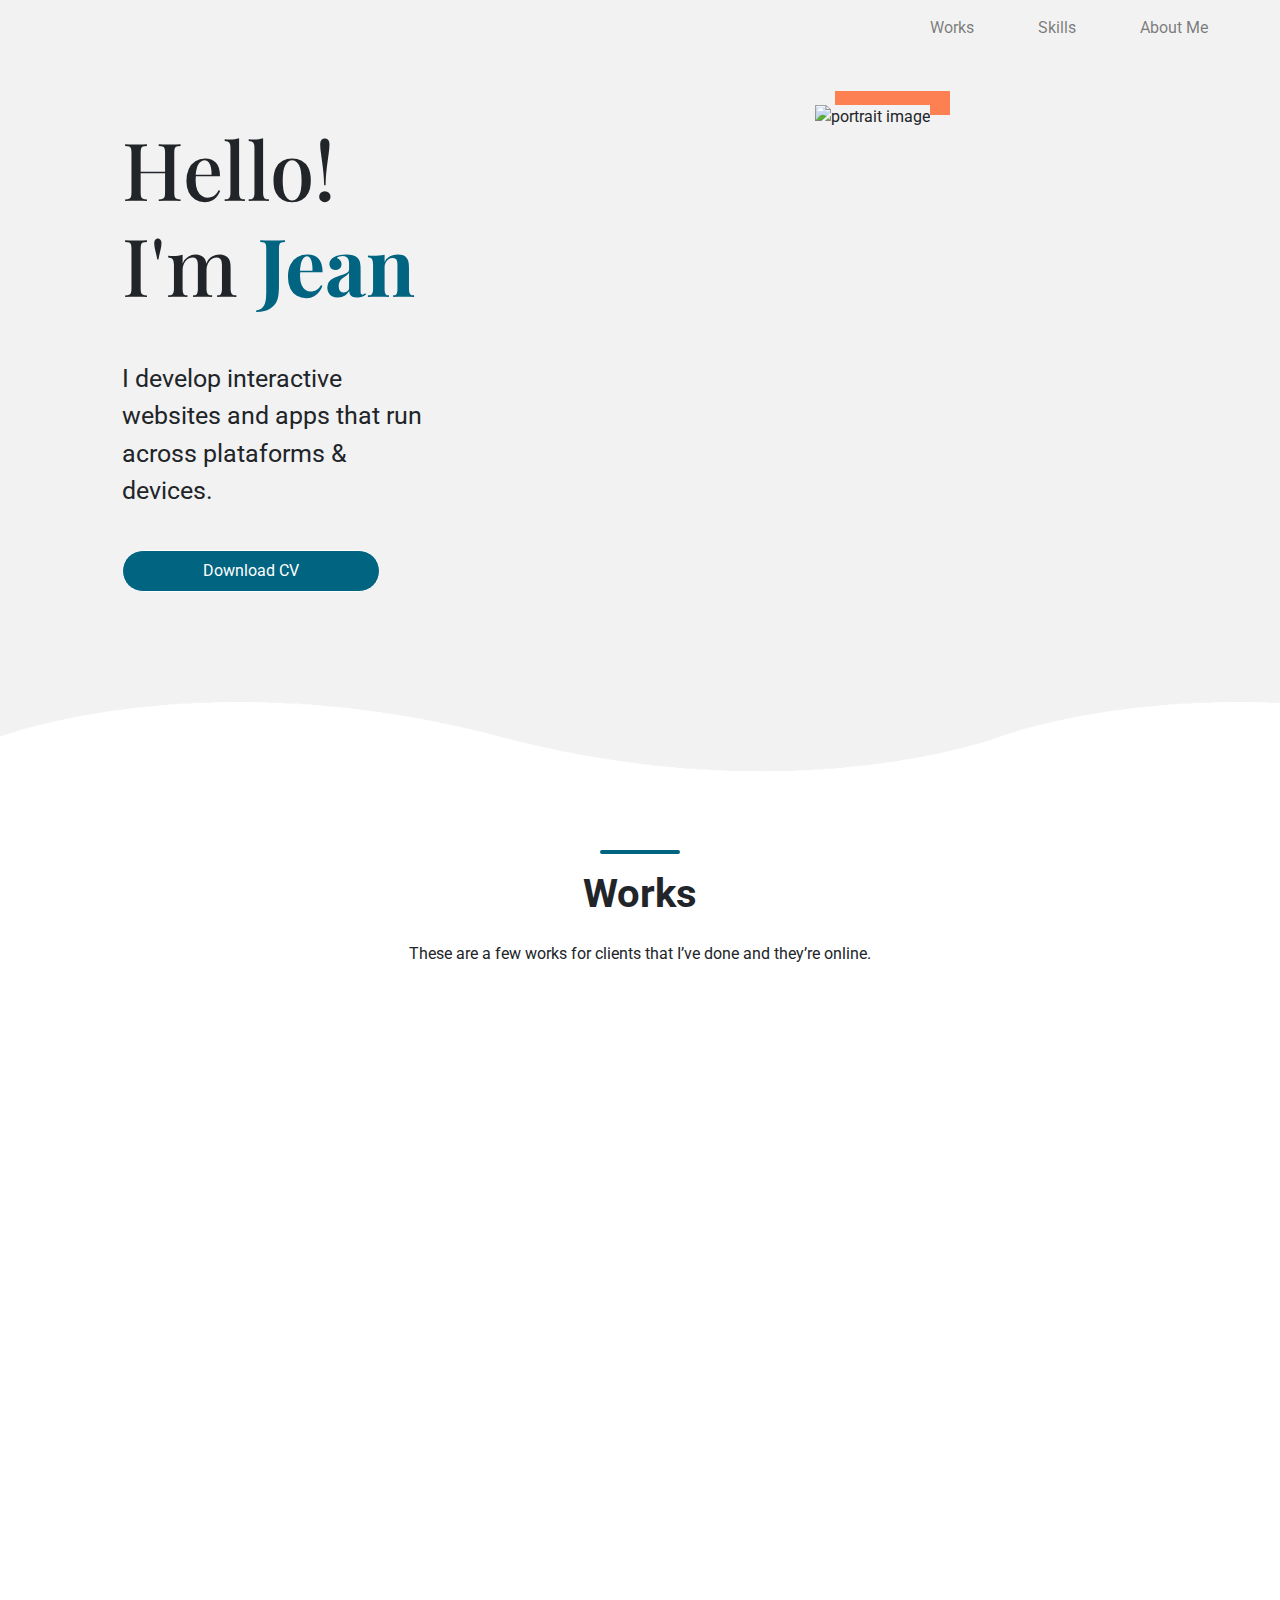
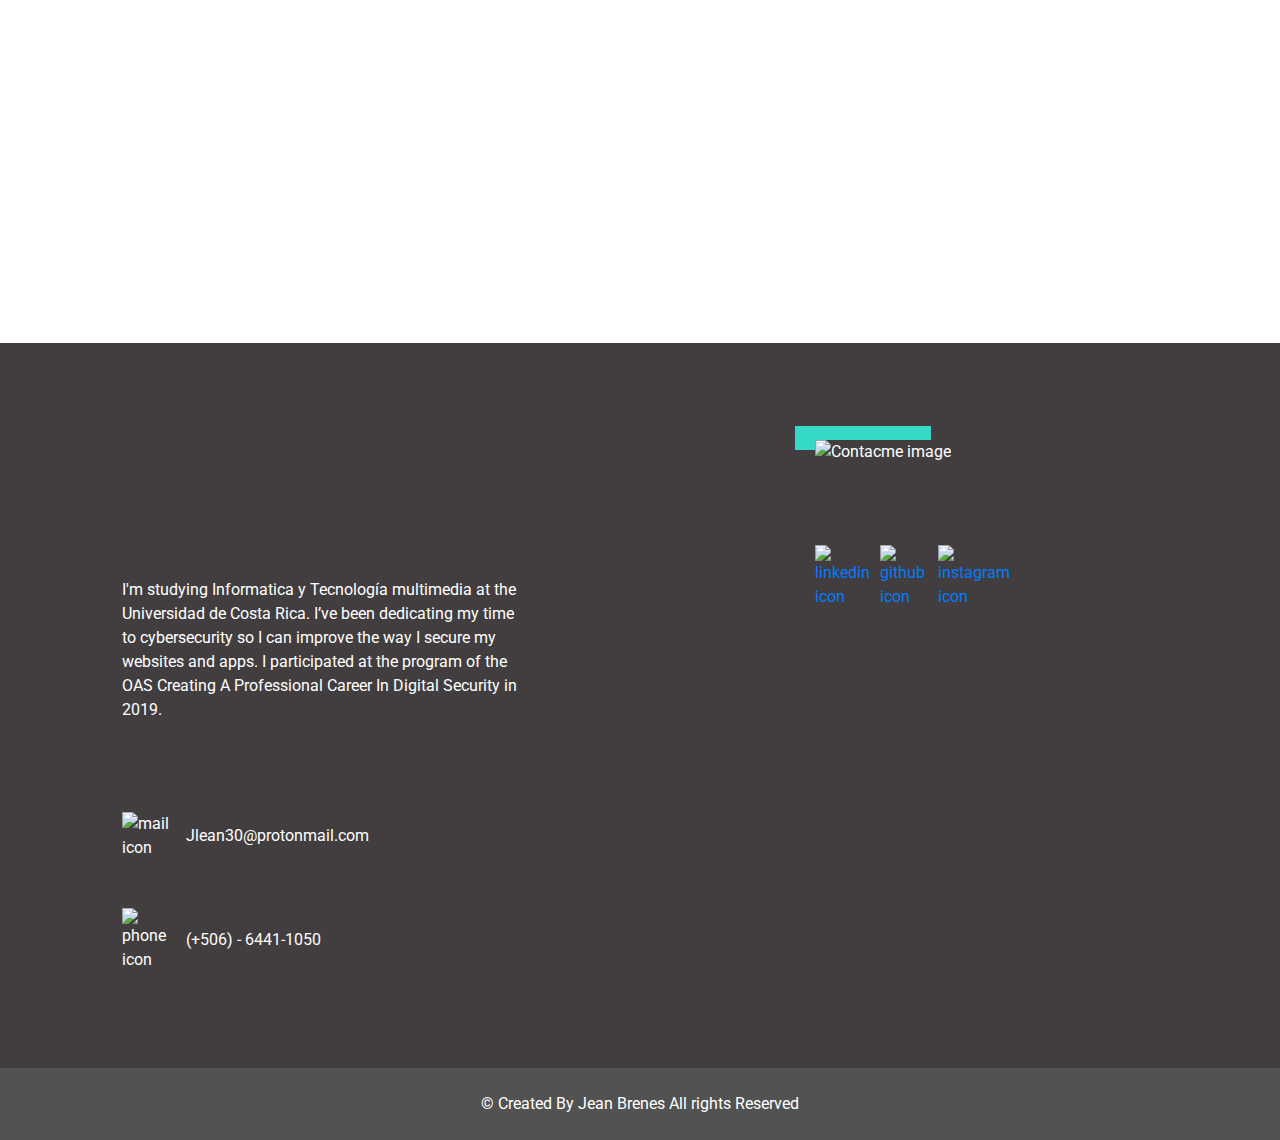
==== commit e0ac5aae: "changes animations" ====
--- a/index.html
+++ b/index.html
@@ -13,10 +13,6 @@
     <link
       rel="stylesheet"
       href="https://stackpath.bootstrapcdn.com/bootstrap/4.3.1/css/bootstrap.min.css"
-    />
-    <link
-      rel="stylesheet"
-      href="https://cdnjs.cgiloudflare.com/ajax/libs/hover.css/2.3.1/css/hover-min.css"
     />
     <link
       rel="stylesheet"
@@ -53,7 +49,7 @@
           </ul>
         </div>
       </nav>
-      <section class="container-fluid">
+      <section class="container-fluid wow fadeIn">
         <div class="row flex-wrap mt-5 pb-5">
           <div
             class="order-2 order-md-1 col-12 col-md-6 justify-content-md-start offset-md-1"
@@ -62,7 +58,7 @@
               <div>
                 <div class="d-sm-none position-absolute dot"></div>
                 <h1
-                  class="position-relative text-left p-3 p-md-0 mt-3 wow fadeIn"
+                  class="position-relative text-left p-3 p-md-0 mt-3 "
                 >
                   Hello! <br />
                   I'm <span>Jean</span>
@@ -105,68 +101,73 @@
       </div>
       <div class="container-fluid cards-section mt-5 mx-auto pb-5">
         <div class="row justify-content-center">
-          <div class="card-deck flex-wrap ">
-            <div class="col-sm-12 col-md-6 col-lg-4 card-works">
-              <div
-                class="col-sm-12 card m-0 mb-4   wow fadeIn hvr-grow"
-                data-wow-duration="1s"
-              >
-                <img
-                  class="card-img-top"
-                  src="./assets/barberia.png"
-                  alt="barberia clandestina project"
-                />
-                <div class="card-body p-0 pt-3">
-                  <h5 class="card-title">Barberia Clandestina</h5>
+          <div class="card-deck flex-wrap">
+            <div class="col-sm-12 col-md-6 col-lg-4 card-works wow fadeIn" data-wow-duration="1s">
+              <a href="https://barberiaclandestina.com">
+                <div
+                  class="col-sm-12 card m-0 mb-4 "
+                  
+                >
+                  <img
+                    class="card-img-top"
+                    src="./assets/barberia.png"
+                    alt="barberia clandestina project"
+                  />
+                  <div class="card-body p-3 pt-3 text-center">
+                    <h5 class="card-title">Barberia Clandestina</h5>
+                  </div>
                 </div>
-              </div>
-            </div>
-            <div class="col-sm-12 col-md-6 col-lg-4 card-works">
-              <div
-                class="col-sm-12 card m-0 mb-4  shadow-lg-none wow fadeIn hvr-grow"
-                data-wow-duration="1s"
-              >
-                <img
-                  class="card-img-top"
-                  src="./assets/itm.png"
-                  alt="barberia clandestina project"
-                />
-                <div class="card-body p-0 pt-3">
-                  <h5 class="card-title">ITM website</h5>
-                </div>
-              </div>
-            </div>
-            <div class="col-sm-12 col-md-12 col-lg-4 card-works">
-              <div
-                class="col-sm-12 card m-0 mb-4  shadow-lg-none wow fadeIn hvr-grow"
-                data-wow-duration="1s"
-              >
-                <img
-                  class="card-img-top"
-                  src="./assets/gusticos.png"
-                  alt="barberia clandestina project"
-                />
-                <div class="card-body p-0 pt-3">
-                  <h5 class="card-title">Gusticos Lomel Restaurant</h5>
-                </div>
-              </div>
+              </a>
+            </div>
+            <div class="col-sm-12 col-md-6 col-lg-4 card-works wow fadeIn" data-wow-duration="1s">
+                <a href="http://18.189.146.142/">
+                  <div
+                    class="col-sm-12 card m-0 mb-4 shadow-lg-none "
+                    data-wow-duration="1s"
+                  >
+                    <img
+                      class="card-img-top"
+                      src="./assets/itm.png"
+                      alt="Itm website project"
+                    />
+                    <div class="card-body p-3 pt-3 text-center">
+                      <h5 class="card-title">ITM Website</h5>
+                    </div>
+                  </div>
+                </a>
+            </div>
+            <div class="col-sm-12 col-md-12 col-lg-4 card-works wow fadeIn" data-wow-duration="1s">
+                <a href="https://gusticoslomel.com">
+                  <div
+                    class="col-sm-12 card m-0 mb-4 shadow-lg-none  "
+                    
+                  >
+                    <img
+                      class="card-img-top"
+                      src="./assets/gusticos.png"
+                      alt="barberia clandestina project"
+                    />
+                    <div class="card-body p-3 pt-3 text-center">
+                      <h5 class="card-title">Gusticos Lomel Restaurant</h5>
+                    </div>
+                  </div>
+                </a>
             </div>
           </div>
         </div>
       </div>
     </section>
-
-    <section class="container-fluid skills-section py-5" id="skills">
+    <section class="container-fluid skills-section py-5 wow slideInUp" id="skills">
       <h2 class="text-center section-title section-title--orange">Skills</h2>
       <div
         class="container d-flex justify-content-lg-center col-sm-10 col-md-10 flex-wrap mt-5 pb-2"
       >
-        <div class="col-6 col-sm-6 col-md-3 col-lg-2 skills-item">
+        <div class="col-6 col-sm-6 col-md-3 col-lg-2 skills-item item-hover">
           <button>
             <img src="./assets/html.svg" alt="html5 icon" class="w-100 p-2" />
           </button>
         </div>
-        <div class="col-6 col-sm-6 col-md-3 col-lg-2 skills-item">
+        <div class="col-6 col-sm-6 col-md-3 col-lg-2 skills-item item-hover">
           <button>
             <img
               src="./assets/css3-alt-brands.svg"
@@ -175,7 +176,7 @@
             />
           </button>
         </div>
-        <div class="col-6 col-sm-6 col-md-3 col-lg-2 skills-item">
+        <div class="col-6 col-sm-6 col-md-3 col-lg-2 skills-item item-hover">
           <button>
             <img
               src="./assets/node-js-brands.svg"
@@ -184,7 +185,7 @@
             />
           </button>
         </div>
-        <div class="col-6 col-sm-6 col-md-3 col-lg-2 skills-item">
+        <div class="col-6 col-sm-6 col-md-3 col-lg-2 skills-item item-hover">
           <button>
             <img
               src="./assets/laravel-brands.svg"
@@ -193,7 +194,7 @@
             />
           </button>
         </div>
-        <div class="col-6 col-sm-6 col-md-3 col-lg-2 mr-lg-3 skills-item">
+        <div class="col-6 col-sm-6 col-md-3 col-lg-2 mr-lg-3 skills-item item-hover">
           <button>
             <img
               src="./assets/linux-brands.svg"
@@ -202,7 +203,7 @@
             />
           </button>
         </div>
-        <div class="col-6 col-sm-6 col-md-3 col-lg-2 skills-item">
+        <div class="col-6 col-sm-6 col-md-3 col-lg-2 skills-item item-hover">
           <button>
             <img
               src="./assets/js-brands.svg"
@@ -211,7 +212,7 @@
             />
           </button>
         </div>
-        <div class="col-6 col-sm-6 col-md-3 col-lg-2 skills-item">
+        <div class="col-6 col-sm-6 col-md-3 col-lg-2 skills-item item-hover">
           <button>
             <img
               src="./assets/wordpress.svg"
@@ -220,7 +221,7 @@
             />
           </button>
         </div>
-        <div class="col-6 col-sm-6 col-md-3 col-lg-2 skills-item">
+        <div class="col-6 col-sm-6 col-md-3 col-lg-2 skills-item item-hover">
           <button>
             <img
               src="./assets/react-brands.svg"
@@ -229,12 +230,12 @@
             />
           </button>
         </div>
-        <div class="col-6 col-sm-6 col-md-3 col-lg-2 skills-item">
+        <div class="col-6 col-sm-6 col-md-3 col-lg-2 skills-item item-hover">
           <button>
             <img src="./assets/php-brands.svg" alt="php icon" class="w-100" />
           </button>
         </div>
-        <div class="col-6 col-sm-6 col-md-3 col-lg-2 skills-item">
+        <div class="col-6 col-sm-6 col-md-3 col-lg-2 skills-item item-hover">
           <button>
             <img
               src="./assets/drupal-brands.svg"
@@ -256,7 +257,7 @@
             </h2>
 
             <p class="col-12 col-md-8 col-lg-8 p-sm-3 p-md-0 mt-md-5 text-left">
-              At the moment I'm studying Informatica y Tecnología multimedia at
+              I'm studying Informatica y Tecnología multimedia at
               the Universidad de Costa Rica. I’ve been dedicating my time to
               cybersecurity so I can improve the way I secure my websites and
               apps. I participated at the program of the OAS Creating A
@@ -267,7 +268,7 @@
               Contact me
             </h3>
             <div class="d-flex flex-wrap aboutme-contacme">
-              <div class="col-10 mb-5 mt-4 p-3 p-lg-0 ">
+              <div class="col-10 mb-5 mt-4 p-3 p-lg-0">
                 <a
                   href="mailto:jlean30@protonmail.com"
                   class="flex-row d-flex align-items-center text-white"
@@ -295,7 +296,7 @@
             <div class="order-1 order-lg-2 aboutme-image">
               <img
                 src="./assets/aboutme.png"
-                class="img-fluid box-celestial"
+                class="img-fluid box-light-blue"
                 alt="Contacme image"
               />
             </div>
@@ -308,13 +309,13 @@
               >
                 <a
                   href="https://www.linkedin.com/in/jean-carlos-brenes-z%C3%BA%C3%B1iga-1bb07b184/"
-                  ><img src="./assets/linkedin.svg" alt="linkedin icon"
+                  class="item-hover"><img src="./assets/linkedin.svg" alt="linkedin icon"
                 /></a>
                 <a href="https://github.com/JLean30/"
-                  ><img src="./assets/github.svg" alt="github icon"
+                  class="item-hover"><img src="./assets/github.svg" alt="github icon"
                 /></a>
                 <a href="https://www.instagram.com/jlean30/"
-                  ><img src="./assets/instagram.svg" alt="instagram icon"
+                  class="item-hover"><img src="./assets/instagram.svg" alt="instagram icon"
                 /></a>
               </div>
             </div>
--- a/styles/main.css
+++ b/styles/main.css
@@ -106,34 +106,49 @@
   }
 }
 
-.works-section .card-deck .card {
+.works-section .card-deck .card-works a {
+  color: #423E3F;
+}
+
+.works-section .card-deck .card-works a:hover {
+  -webkit-text-decoration-color: #36D9C8;
+          text-decoration-color: #36D9C8;
+}
+
+.works-section .card-deck .card-works .card {
   border: none !important;
   padding: 0 !important;
 }
 
 @media (max-width: 768px) {
-  .works-section .card-deck .card {
+  .works-section .card-deck .card-works .card {
     -webkit-box-shadow: 0 0.125rem 0.25rem rgba(0, 0, 0, 0.075) !important;
             box-shadow: 0 0.125rem 0.25rem rgba(0, 0, 0, 0.075) !important;
   }
 }
 
-.works-section .card-deck .card .card-img-top {
+.works-section .card-deck .card-works .card .card-img-top {
   height: 20em;
   -o-object-fit: cover;
      object-fit: cover;
   -o-object-position: top;
      object-position: top;
-}
-
-@media (max-width: 576px) {
-  .works-section .card-deck .card .card-img-top {
+  -webkit-transition: all .3s ease-out;
+  transition: all .3s ease-out;
+}
+
+.works-section .card-deck .card-works .card .card-img-top:hover {
+  height: 25em;
+}
+
+@media (max-width: 576px) {
+  .works-section .card-deck .card-works .card .card-img-top {
     height: 11em;
   }
 }
 
 @media (max-width: 768px) {
-  .works-section .card-deck .card .card-img-top {
+  .works-section .card-deck .card-works .card .card-img-top {
     height: 23em;
   }
 }
@@ -148,6 +163,7 @@
 }
 
 .skills-section .skills-item button {
+  cursor: unset;
   width: inherit;
   background: unset !important;
   border: 0;
@@ -205,6 +221,10 @@
   .dot {
     display: none;
   }
+}
+
+.item-hover:hover {
+  opacity: 0.8;
 }
 
 /*
@@ -229,7 +249,7 @@
           box-shadow: 20px -14px 0px 0px #FD8052;
 }
 
-.box-celestial {
+.box-light-blue {
   -webkit-box-shadow: -20px -14px 0px 0px #36D9C8;
           box-shadow: -20px -14px 0px 0px #36D9C8;
 }
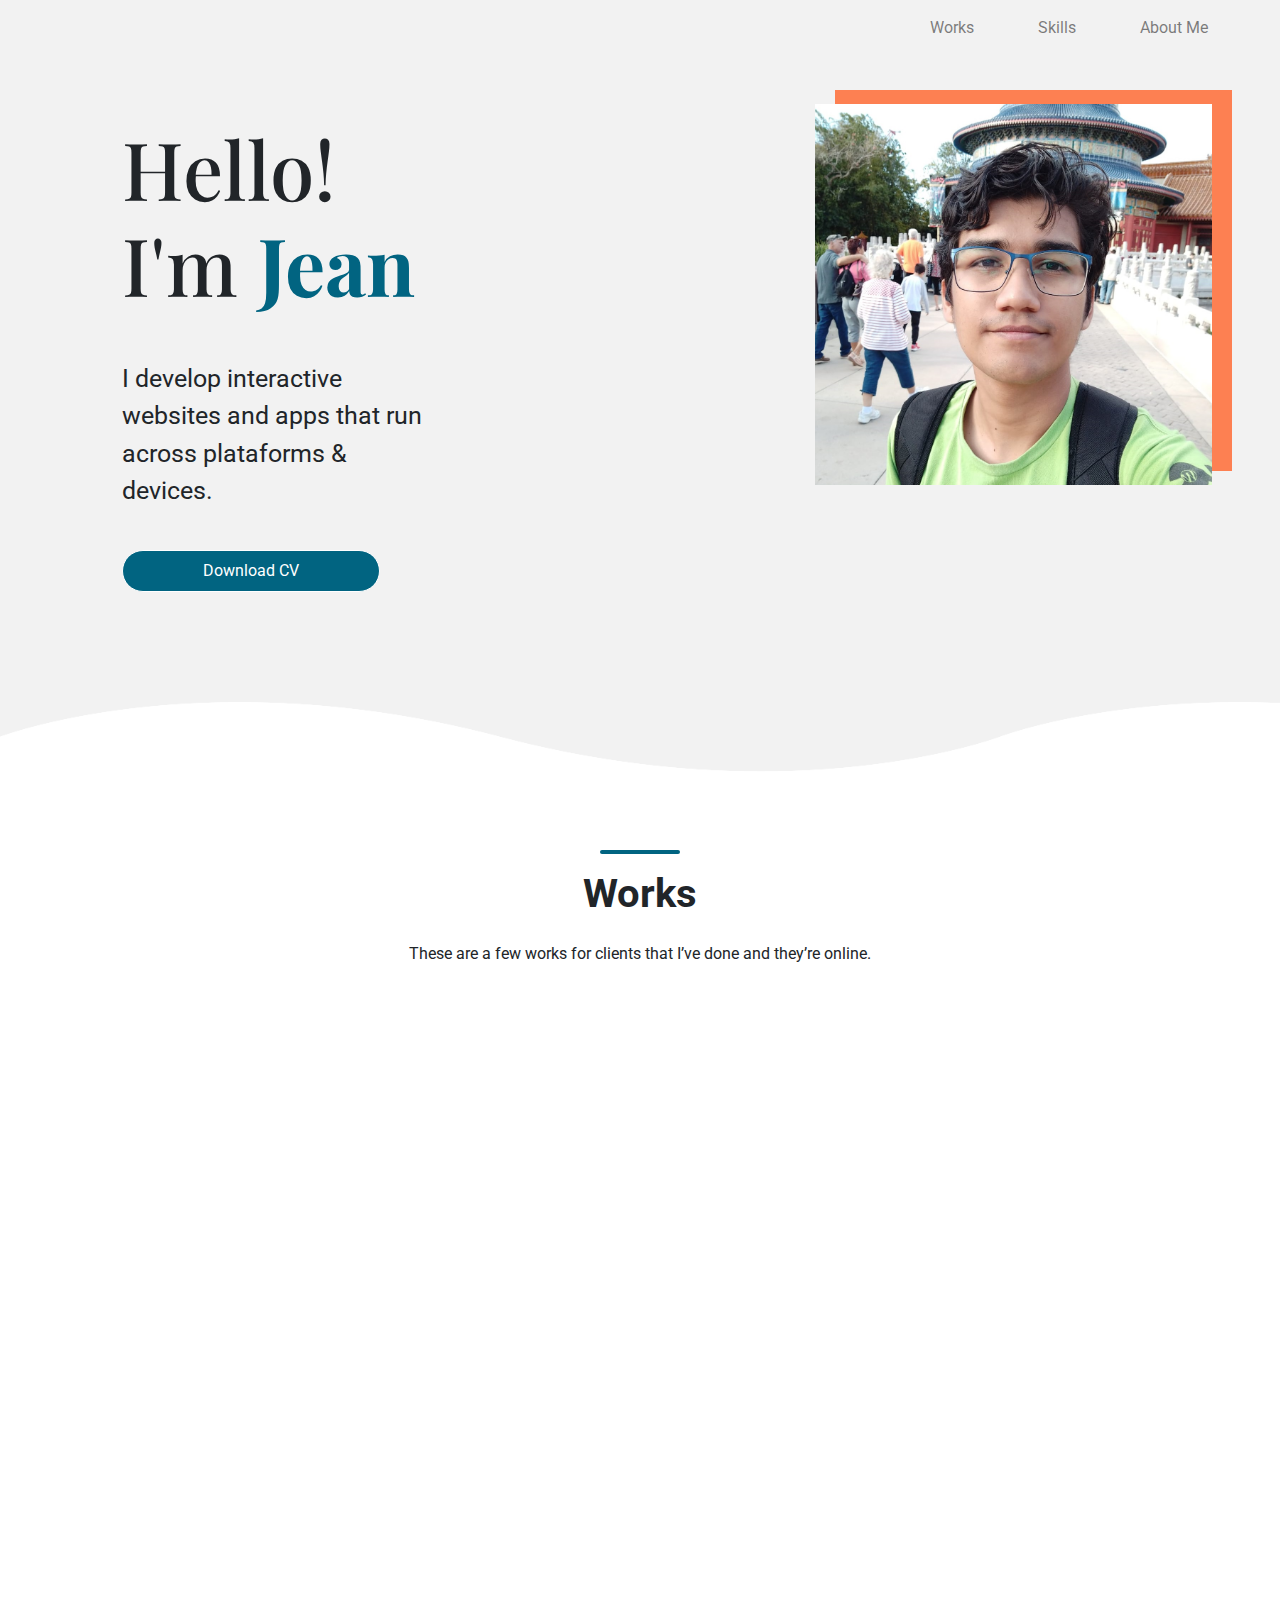
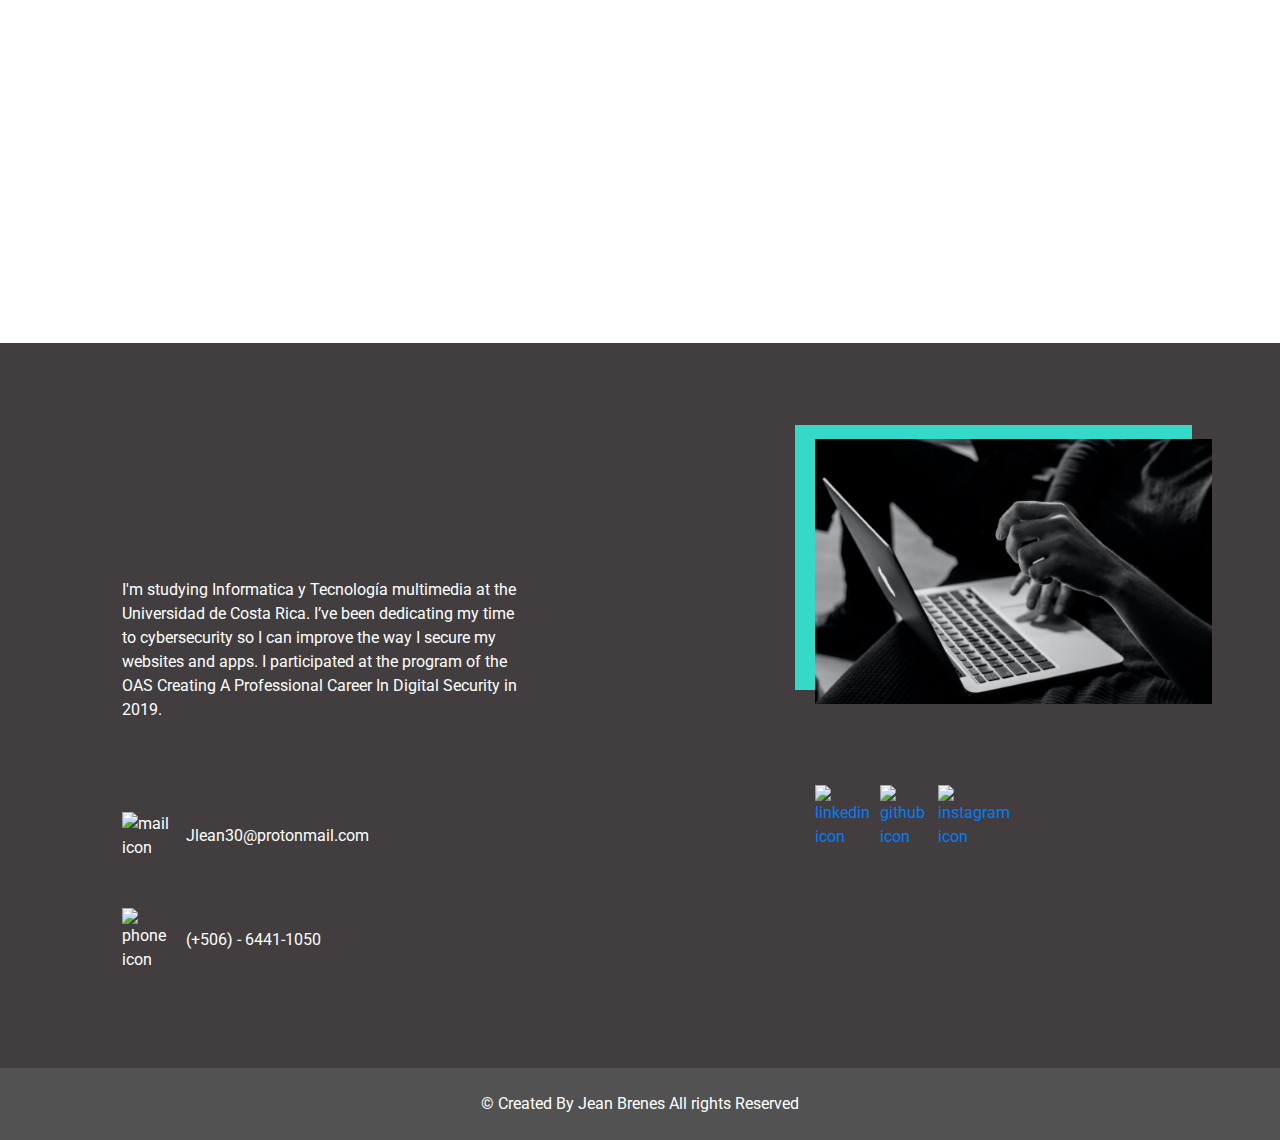
==== commit 6ffebd7d: "covert images" ====
--- a/index.html
+++ b/index.html
@@ -1,345 +1,252 @@
 <!DOCTYPE html>
 <html lang="en">
-  <head>
-    <meta charset="UTF-8" />
-    <meta name="viewport" content="width=device-width, initial-scale=1.0" />
-    <meta http-equiv="X-UA-Compatible" content="ie=edge" />
-    <meta name="”robots”" content="index, follow" />
-    <meta name="author" content="Jean Brenes" />
-    <meta
-      name="description"
-      content="This is my portfolio website, my name is Jean Brenes and I'm a web and apps developer"
-    />
-    <link
-      rel="stylesheet"
-      href="https://stackpath.bootstrapcdn.com/bootstrap/4.3.1/css/bootstrap.min.css"
-    />
-    <link
-      rel="stylesheet"
-      href="https://cdnjs.cloudflare.com/ajax/libs/animate.css/3.7.2/animate.min.css"
-    />
-    <link rel="stylesheet" href="./styles/main.css" />
-    <title>Jean Brenes - Portfolio</title>
-  </head>
-  <body>
-    <header>
-      <nav class="navbar navbar-expand-lg navbar-light">
-        <button
-          class="navbar-toggler"
-          type="button"
-          data-toggle="collapse"
-          data-target="#navbarNav"
-          aria-controls="navbarNav"
-          aria-expanded="false"
-          aria-label="Toggle navigation"
-        >
-          <span class="navbar-toggler-icon"></span>
-        </button>
-        <div class="collapse navbar-collapse flex-row-reverse" id="navbarNav">
-          <ul class="navbar-nav">
-            <li class="nav-item mr-5">
-              <a class="nav-link" href="#works">Works</a>
-            </li>
-            <li class="nav-item mr-5">
-              <a class="nav-link" href="#skills">Skills</a>
-            </li>
-            <li class="nav-item mr-5">
-              <a class="nav-link" href="#aboutme">About Me</a>
-            </li>
-          </ul>
-        </div>
-      </nav>
-      <section class="container-fluid wow fadeIn">
-        <div class="row flex-wrap mt-5 pb-5">
-          <div
-            class="order-2 order-md-1 col-12 col-md-6 justify-content-md-start offset-md-1"
-          >
-            <div class="portfolio-name">
-              <div>
-                <div class="d-sm-none position-absolute dot"></div>
-                <h1
-                  class="position-relative text-left p-3 p-md-0 mt-3 "
-                >
-                  Hello! <br />
-                  I'm <span>Jean</span>
-                </h1>
+
+<head>
+  <meta charset="UTF-8" />
+  <meta name="viewport" content="width=device-width, initial-scale=1.0" />
+  <meta http-equiv="X-UA-Compatible" content="ie=edge" />
+  <meta name="”robots”" content="index, follow" />
+  <meta name="author" content="Jean Brenes" />
+  <meta name="description"
+    content="This is my portfolio website, my name is Jean Brenes and I'm a web and apps developer" />
+  <link rel="stylesheet" href="https://stackpath.bootstrapcdn.com/bootstrap/4.3.1/css/bootstrap.min.css" />
+  <link rel="stylesheet" href="https://cdnjs.cloudflare.com/ajax/libs/animate.css/3.7.2/animate.min.css" />
+  <link rel="stylesheet" href="./styles/main.css" />
+  <!-- Global site tag (gtag.js) - Google Analytics -->
+  <script async src="https://www.googletagmanager.com/gtag/js?id=UA-165575135-1"></script>
+  <script>
+    window.dataLayer = window.dataLayer || [];
+    function gtag() {
+      dataLayer.push(arguments);
+    }
+    gtag("js", new Date());
+
+    gtag("config", "UA-165575135-1");
+  </script>
+  <title>Jean Brenes - Portfolio</title>
+<body>
+  <header>
+
+    <nav class="navbar navbar-expand-lg navbar-light">
+      <button class="navbar-toggler" type="button" data-toggle="collapse" data-target="#navbarNav"
+        aria-controls="navbarNav" aria-expanded="false" aria-label="Toggle navigation">
+        <span class="navbar-toggler-icon"></span>
+      </button>
+      <div class="collapse navbar-collapse flex-row-reverse" id="navbarNav">
+        <ul class="navbar-nav">
+          <li class="nav-item mr-5">
+            <a class="nav-link" href="#works">Works</a>
+          </li>
+          <li class="nav-item mr-5">
+            <a class="nav-link" href="#skills">Skills</a>
+          </li>
+          <li class="nav-item mr-5">
+            <a class="nav-link" href="#aboutme">About Me</a>
+          </li>
+        </ul>
+      </div>
+    </nav>
+    <section class="container-fluid wow fadeIn">
+      <div class="row flex-wrap mt-5 pb-5">
+        <div class="order-2 order-md-1 col-12 col-md-6 justify-content-md-start offset-md-1">
+          <div class="portfolio-name">
+            <div>
+              <div class="d-sm-none position-absolute dot"></div>
+              <h1 class="position-relative text-left p-3 p-md-0 mt-3">
+                Hello! <br />
+                I'm <span>Jean</span>
+              </h1>
+            </div>
+
+            <p class="col-12 col-md-8 col-lg-6 p-sm-3 p-md-0 mt-2 mt-md-5 text-left">
+              I develop interactive websites and apps that run across
+              plataforms & devices.
+            </p>
+            <div class="text-center text-md-left">
+              <a href="./documents/jeanbrenescv.pdf" class="mt-4 btn btn-primary ">Download CV</a>
+            </div>
+          </div>
+        </div>
+        <div class="order-1 order-md-2 col-10 col-md-4 mx-auto">
+          <div>
+            <img src="./assets/profile.jpeg" class="img-fluid box-orange" alt="portrait image" />
+          </div>
+        </div>
+      </div>
+    </section>
+
+    <div class="header-wave">
+      <div class="wave"></div>
+    </div>
+  </header>
+  <section class="container-fluid works-section" id="works">
+    <div class="mt-5">
+      <h2 class="text-center section-title">Works</h2>
+      <p class="col-10 col-md-8 col-lg-6 text-center mx-auto mt-4">
+        These are a few works for clients that I’ve done and they’re online.
+      </p>
+    </div>
+    <div class="container-fluid cards-section mt-5 mx-auto pb-5">
+      <div class="row justify-content-center">
+        <div class="card-deck flex-wrap">
+          <div class="col-sm-12 col-md-6 col-lg-4 card-works wow fadeIn" data-wow-duration="1s">
+            <a href="https://barberiaclandestina.com">
+              <div class="col-sm-12 card m-0 mb-4">
+                <img class="card-img-top" src="./assets/barberia.jpg" alt="barberia clandestina project" />
+                <div class="card-body p-3 pt-3 text-center">
+                  <h5 class="card-title">Barberia Clandestina</h5>
+                </div>
               </div>
-
-              <p
-                class="col-12 col-md-8 col-lg-6 p-sm-3 p-md-0 mt-2 mt-md-5 text-left"
-              >
-                I develop interactive websites and apps that run across
-                plataforms & devices.
-              </p>
-              <div class="text-center text-md-left">
-                <a href="#" class="mt-4 btn btn-primary">Download CV</a>
+            </a>
+          </div>
+          <div class="col-sm-12 col-md-6 col-lg-4 card-works wow fadeIn" data-wow-duration="1s">
+            <a href="http://18.189.146.142/">
+              <div class="col-sm-12 card m-0 mb-4 shadow-lg-none" data-wow-duration="1s">
+                <img class="card-img-top" src="./assets/itm.jpg" alt="Itm website project" />
+                <div class="card-body p-3 pt-3 text-center">
+                  <h5 class="card-title">ITM Website</h5>
+                </div>
               </div>
-            </div>
-          </div>
-          <div class="order-1 order-md-2 col-10 col-md-4 mx-auto">
-            <div>
-              <img
-                src="./assets/profile.png"
-                class="img-fluid box-orange"
-                alt="portrait image"
-              />
-            </div>
-          </div>
-        </div>
-      </section>
-
-      <div class="header-wave">
-        <div class="wave"></div>
-      </div>
-    </header>
-    <section class="container-fluid works-section" id="works">
-      <div class="mt-5">
-        <h2 class="text-center section-title">Works</h2>
-        <p class="col-10 col-md-8 col-lg-6 text-center mx-auto mt-4">
-          These are a few works for clients that I’ve done and they’re online.
-        </p>
-      </div>
-      <div class="container-fluid cards-section mt-5 mx-auto pb-5">
-        <div class="row justify-content-center">
-          <div class="card-deck flex-wrap">
-            <div class="col-sm-12 col-md-6 col-lg-4 card-works wow fadeIn" data-wow-duration="1s">
-              <a href="https://barberiaclandestina.com">
-                <div
-                  class="col-sm-12 card m-0 mb-4 "
-                  
-                >
-                  <img
-                    class="card-img-top"
-                    src="./assets/barberia.png"
-                    alt="barberia clandestina project"
-                  />
-                  <div class="card-body p-3 pt-3 text-center">
-                    <h5 class="card-title">Barberia Clandestina</h5>
-                  </div>
+            </a>
+          </div>
+          <div class="col-sm-12 col-md-12 col-lg-4 card-works wow fadeIn" data-wow-duration="1s">
+            <a href="https://gusticoslomel.com">
+              <div class="col-sm-12 card m-0 mb-4 shadow-lg-none">
+                <img class="card-img-top" src="./assets/gusticos.jpg" alt="barberia clandestina project" />
+                <div class="card-body p-3 pt-3 text-center">
+                  <h5 class="card-title">Gusticos Lomel Restaurant</h5>
                 </div>
+              </div>
+            </a>
+          </div>
+        </div>
+      </div>
+    </div>
+  </section>
+  <section class="container-fluid skills-section py-5 wow slideInUp" id="skills">
+    <h2 class="text-center section-title section-title--orange">Skills</h2>
+    <div class="container d-flex justify-content-lg-center col-sm-10 col-md-10 flex-wrap mt-5 pb-2">
+      <div class="col-6 col-sm-6 col-md-3 col-lg-2 skills-item item-hover">
+        <button>
+          <img src="./assets/html.svg" alt="html5 icon" class="w-100 p-2" />
+        </button>
+      </div>
+      <div class="col-6 col-sm-6 col-md-3 col-lg-2 skills-item item-hover">
+        <button>
+          <img src="./assets/css3-alt-brands.svg" alt="css3 icon" class="w-100" />
+        </button>
+      </div>
+      <div class="col-6 col-sm-6 col-md-3 col-lg-2 skills-item item-hover">
+        <button>
+          <img src="./assets/node-js-brands.svg" alt="nodejs icon" class="w-100" />
+        </button>
+      </div>
+      <div class="col-6 col-sm-6 col-md-3 col-lg-2 skills-item item-hover">
+        <button>
+          <img src="./assets/laravel-brands.svg" alt="laravel icon" class="w-100" />
+        </button>
+      </div>
+      <div class="col-6 col-sm-6 col-md-3 col-lg-2 mr-lg-3 skills-item item-hover">
+        <button>
+          <img src="./assets/linux-brands.svg" alt="linux icon" class="w-100" />
+        </button>
+      </div>
+      <div class="col-6 col-sm-6 col-md-3 col-lg-2 skills-item item-hover">
+        <button>
+          <img src="./assets/js-brands.svg" alt="javascript icon" class="w-100" />
+        </button>
+      </div>
+      <div class="col-6 col-sm-6 col-md-3 col-lg-2 skills-item item-hover">
+        <button>
+          <img src="./assets/wordpress.svg" alt="wordpress icon" class="w-100" />
+        </button>
+      </div>
+      <div class="col-6 col-sm-6 col-md-3 col-lg-2 skills-item item-hover">
+        <button>
+          <img src="./assets/react-brands.svg" alt="react icon" class="w-100" />
+        </button>
+      </div>
+      <div class="col-6 col-sm-6 col-md-3 col-lg-2 skills-item item-hover">
+        <button>
+          <img src="./assets/php-brands.svg" alt="php icon" class="w-100" />
+        </button>
+      </div>
+      <div class="col-6 col-sm-6 col-md-3 col-lg-2 skills-item item-hover">
+        <button>
+          <img src="./assets/drupal-brands.svg" alt="drupal icon" class="w-100" />
+        </button>
+      </div>
+    </div>
+  </section>
+  <footer>
+    <section class="container-fluid aboutme-section py-5" id="aboutme">
+      <div class="row flex-wrap mt-5 pb-5">
+        <div class="order-2 order-lg-0 col-12 col-md-12 col-lg-6 justify-content-md-start offset-md-1">
+          <h2 class="text-md-left p-3 p-lg-0 mt-4 wow fadeIn">
+            About Me
+          </h2>
+
+          <p class="col-12 col-md-8 col-lg-8 p-sm-3 p-md-0 mt-md-5 text-left">
+            I'm studying Informatica y Tecnología multimedia at the
+            Universidad de Costa Rica. I’ve been dedicating my time to
+            cybersecurity so I can improve the way I secure my websites and
+            apps. I participated at the program of the OAS Creating A
+            Professional Career In Digital Security in 2019.
+          </p>
+
+          <h3 class="text-left p-3 p-lg-0 wow fadeIn mt-4">
+            Contact me
+          </h3>
+          <div class="d-flex flex-wrap aboutme-contacme">
+            <div class="col-10 mb-5 mt-4 p-3 p-lg-0">
+              <a href="mailto:jlean30@protonmail.com" class="flex-row d-flex align-items-center text-white"><img
+                  src="./assets/mail.svg" alt="mail icon" class="mr-3" />
+                <p class="mb-0 mt-0">Jlean30@protonmail.com</p>
               </a>
             </div>
-            <div class="col-sm-12 col-md-6 col-lg-4 card-works wow fadeIn" data-wow-duration="1s">
-                <a href="http://18.189.146.142/">
-                  <div
-                    class="col-sm-12 card m-0 mb-4 shadow-lg-none "
-                    data-wow-duration="1s"
-                  >
-                    <img
-                      class="card-img-top"
-                      src="./assets/itm.png"
-                      alt="Itm website project"
-                    />
-                    <div class="card-body p-3 pt-3 text-center">
-                      <h5 class="card-title">ITM Website</h5>
-                    </div>
-                  </div>
-                </a>
-            </div>
-            <div class="col-sm-12 col-md-12 col-lg-4 card-works wow fadeIn" data-wow-duration="1s">
-                <a href="https://gusticoslomel.com">
-                  <div
-                    class="col-sm-12 card m-0 mb-4 shadow-lg-none  "
-                    
-                  >
-                    <img
-                      class="card-img-top"
-                      src="./assets/gusticos.png"
-                      alt="barberia clandestina project"
-                    />
-                    <div class="card-body p-3 pt-3 text-center">
-                      <h5 class="card-title">Gusticos Lomel Restaurant</h5>
-                    </div>
-                  </div>
-                </a>
+
+            <div class="col-10 p-3 p-lg-0">
+              <a href="tel:+50664411050" class="flex-row d-flex align-items-center text-white"><img
+                  src="./assets/call-phone.svg" alt="phone icon" class="mr-3" />
+                <p class="mb-0 mt-0">(+506) - 6441-1050</p>
+              </a>
+            </div>
+          </div>
+        </div>
+
+        <div class="col-10 col-md-10 col-lg-4 mx-auto">
+          <div class="order-1 order-lg-2 aboutme-image">
+            <img src="./assets/aboutme.jpg" class="img-fluid box-light-blue" alt="Contacme image" />
+          </div>
+          <div class="aboutme-socialmedias">
+            <h3 class="d-none d-md-flex text-left wow fadeIn mt-4">
+              Social Medias
+            </h3>
+            <div class="col-10 col-md-6 mx-auto mx-md-0 mt-4 d-flex justify-content-between p-0">
+              <a href="https://www.linkedin.com/in/jean-carlos-brenes-z%C3%BA%C3%B1iga-1bb07b184/"
+                class="item-hover"><img src="./assets/linkedin.svg" alt="linkedin icon" /></a>
+              <a href="https://github.com/JLean30/" class="item-hover"><img src="./assets/github.svg"
+                  alt="github icon" /></a>
+              <a href="https://www.instagram.com/jlean30/" class="item-hover"><img src="./assets/instagram.svg"
+                  alt="instagram icon" /></a>
             </div>
           </div>
         </div>
       </div>
     </section>
-    <section class="container-fluid skills-section py-5 wow slideInUp" id="skills">
-      <h2 class="text-center section-title section-title--orange">Skills</h2>
-      <div
-        class="container d-flex justify-content-lg-center col-sm-10 col-md-10 flex-wrap mt-5 pb-2"
-      >
-        <div class="col-6 col-sm-6 col-md-3 col-lg-2 skills-item item-hover">
-          <button>
-            <img src="./assets/html.svg" alt="html5 icon" class="w-100 p-2" />
-          </button>
-        </div>
-        <div class="col-6 col-sm-6 col-md-3 col-lg-2 skills-item item-hover">
-          <button>
-            <img
-              src="./assets/css3-alt-brands.svg"
-              alt="css3 icon"
-              class="w-100"
-            />
-          </button>
-        </div>
-        <div class="col-6 col-sm-6 col-md-3 col-lg-2 skills-item item-hover">
-          <button>
-            <img
-              src="./assets/node-js-brands.svg"
-              alt="nodejs icon"
-              class="w-100"
-            />
-          </button>
-        </div>
-        <div class="col-6 col-sm-6 col-md-3 col-lg-2 skills-item item-hover">
-          <button>
-            <img
-              src="./assets/laravel-brands.svg"
-              alt="laravel icon"
-              class="w-100"
-            />
-          </button>
-        </div>
-        <div class="col-6 col-sm-6 col-md-3 col-lg-2 mr-lg-3 skills-item item-hover">
-          <button>
-            <img
-              src="./assets/linux-brands.svg"
-              alt="linux icon"
-              class="w-100"
-            />
-          </button>
-        </div>
-        <div class="col-6 col-sm-6 col-md-3 col-lg-2 skills-item item-hover">
-          <button>
-            <img
-              src="./assets/js-brands.svg"
-              alt="javascript icon"
-              class="w-100"
-            />
-          </button>
-        </div>
-        <div class="col-6 col-sm-6 col-md-3 col-lg-2 skills-item item-hover">
-          <button>
-            <img
-              src="./assets/wordpress.svg"
-              alt="wordpress icon"
-              class="w-100"
-            />
-          </button>
-        </div>
-        <div class="col-6 col-sm-6 col-md-3 col-lg-2 skills-item item-hover">
-          <button>
-            <img
-              src="./assets/react-brands.svg"
-              alt="react icon"
-              class="w-100"
-            />
-          </button>
-        </div>
-        <div class="col-6 col-sm-6 col-md-3 col-lg-2 skills-item item-hover">
-          <button>
-            <img src="./assets/php-brands.svg" alt="php icon" class="w-100" />
-          </button>
-        </div>
-        <div class="col-6 col-sm-6 col-md-3 col-lg-2 skills-item item-hover">
-          <button>
-            <img
-              src="./assets/drupal-brands.svg"
-              alt="drupal icon"
-              class="w-100"
-            />
-          </button>
-        </div>
-      </div>
-    </section>
-    <footer>
-      <section class="container-fluid aboutme-section py-5" id="aboutme">
-        <div class="row flex-wrap mt-5 pb-5">
-          <div
-            class="order-2 order-lg-0 col-12 col-md-12 col-lg-6 justify-content-md-start offset-md-1"
-          >
-            <h2 class="text-md-left p-3 p-lg-0 mt-4 wow fadeIn">
-              About Me
-            </h2>
-
-            <p class="col-12 col-md-8 col-lg-8 p-sm-3 p-md-0 mt-md-5 text-left">
-              I'm studying Informatica y Tecnología multimedia at
-              the Universidad de Costa Rica. I’ve been dedicating my time to
-              cybersecurity so I can improve the way I secure my websites and
-              apps. I participated at the program of the OAS Creating A
-              Professional Career In Digital Security in 2019.
-            </p>
-
-            <h3 class="text-left p-3 p-lg-0 wow fadeIn mt-4">
-              Contact me
-            </h3>
-            <div class="d-flex flex-wrap aboutme-contacme">
-              <div class="col-10 mb-5 mt-4 p-3 p-lg-0">
-                <a
-                  href="mailto:jlean30@protonmail.com"
-                  class="flex-row d-flex align-items-center text-white"
-                  ><img src="./assets/mail.svg" alt="mail icon" class="mr-3" />
-                  <p class="mb-0 mt-0">Jlean30@protonmail.com</p>
-                </a>
-              </div>
-
-              <div class="col-10 p-3 p-lg-0">
-                <a
-                  href="tel:+50664411050"
-                  class="flex-row d-flex align-items-center text-white"
-                  ><img
-                    src="./assets/call-phone.svg"
-                    alt="phone icon"
-                    class="mr-3"
-                  />
-                  <p class="mb-0 mt-0">(+506) - 6441-1050</p>
-                </a>
-              </div>
-            </div>
-          </div>
-
-          <div class="col-10 col-md-10 col-lg-4 mx-auto">
-            <div class="order-1 order-lg-2 aboutme-image">
-              <img
-                src="./assets/aboutme.png"
-                class="img-fluid box-light-blue"
-                alt="Contacme image"
-              />
-            </div>
-            <div class="aboutme-socialmedias">
-              <h3 class="d-none d-md-flex text-left wow fadeIn mt-4">
-                Social Medias
-              </h3>
-              <div
-                class="col-10 col-md-6 mx-auto mx-md-0 mt-4 d-flex justify-content-between p-0"
-              >
-                <a
-                  href="https://www.linkedin.com/in/jean-carlos-brenes-z%C3%BA%C3%B1iga-1bb07b184/"
-                  class="item-hover"><img src="./assets/linkedin.svg" alt="linkedin icon"
-                /></a>
-                <a href="https://github.com/JLean30/"
-                  class="item-hover"><img src="./assets/github.svg" alt="github icon"
-                /></a>
-                <a href="https://www.instagram.com/jlean30/"
-                  class="item-hover"><img src="./assets/instagram.svg" alt="instagram icon"
-                /></a>
-              </div>
-            </div>
-          </div>
-        </div>
-      </section>
-      <div class="copyrights">
-        <p class="text-white text-center py-4 mb-0">
-          © Created By Jean Brenes All rights Reserved
-        </p>
-      </div>
-    </footer>
-    <script
-      src="https://code.jquery.com/jquery-3.5.1.min.js"
-      integrity="sha256-9/aliU8dGd2tb6OSsuzixeV4y/faTqgFtohetphbbj0="
-      crossorigin="anonymous"
-    ></script>
-    <script src="https://cdnjs.cloudflare.com/ajax/libs/wow/1.1.2/wow.min.js"></script>
-    <script
-      defer
-      src="https://stackpath.bootstrapcdn.com/bootstrap/4.4.1/js/bootstrap.min.js"
-    ></script>
-    <script>
-      new WOW().init();
-    </script>
-  </body>
-</html>
+    <div class="copyrights">
+      <p class="text-white text-center py-4 mb-0">
+        © Created By Jean Brenes All rights Reserved
+      </p>
+    </div>
+  </footer>
+  <script src="https://code.jquery.com/jquery-3.5.1.min.js"
+    integrity="sha256-9/aliU8dGd2tb6OSsuzixeV4y/faTqgFtohetphbbj0=" crossorigin="anonymous"></script>
+  <script src="https://cdnjs.cloudflare.com/ajax/libs/wow/1.1.2/wow.min.js"></script>
+  <script defer src="https://stackpath.bootstrapcdn.com/bootstrap/4.4.1/js/bootstrap.min.js"></script>
+  <script>
+    new WOW().init();
+  </script>
+</body>
+
+</html>--- a/styles/main.css
+++ b/styles/main.css
@@ -51,6 +51,12 @@
   padding: 0.5em 5em;
   background-color: #016481 !important;
   border-color: unset !important;
+  -webkit-transition: all .2s linear;
+  transition: all .2s linear;
+}
+
+header .btn:hover {
+  background-color: #044357 !important;
 }
 
 header .header-wave {
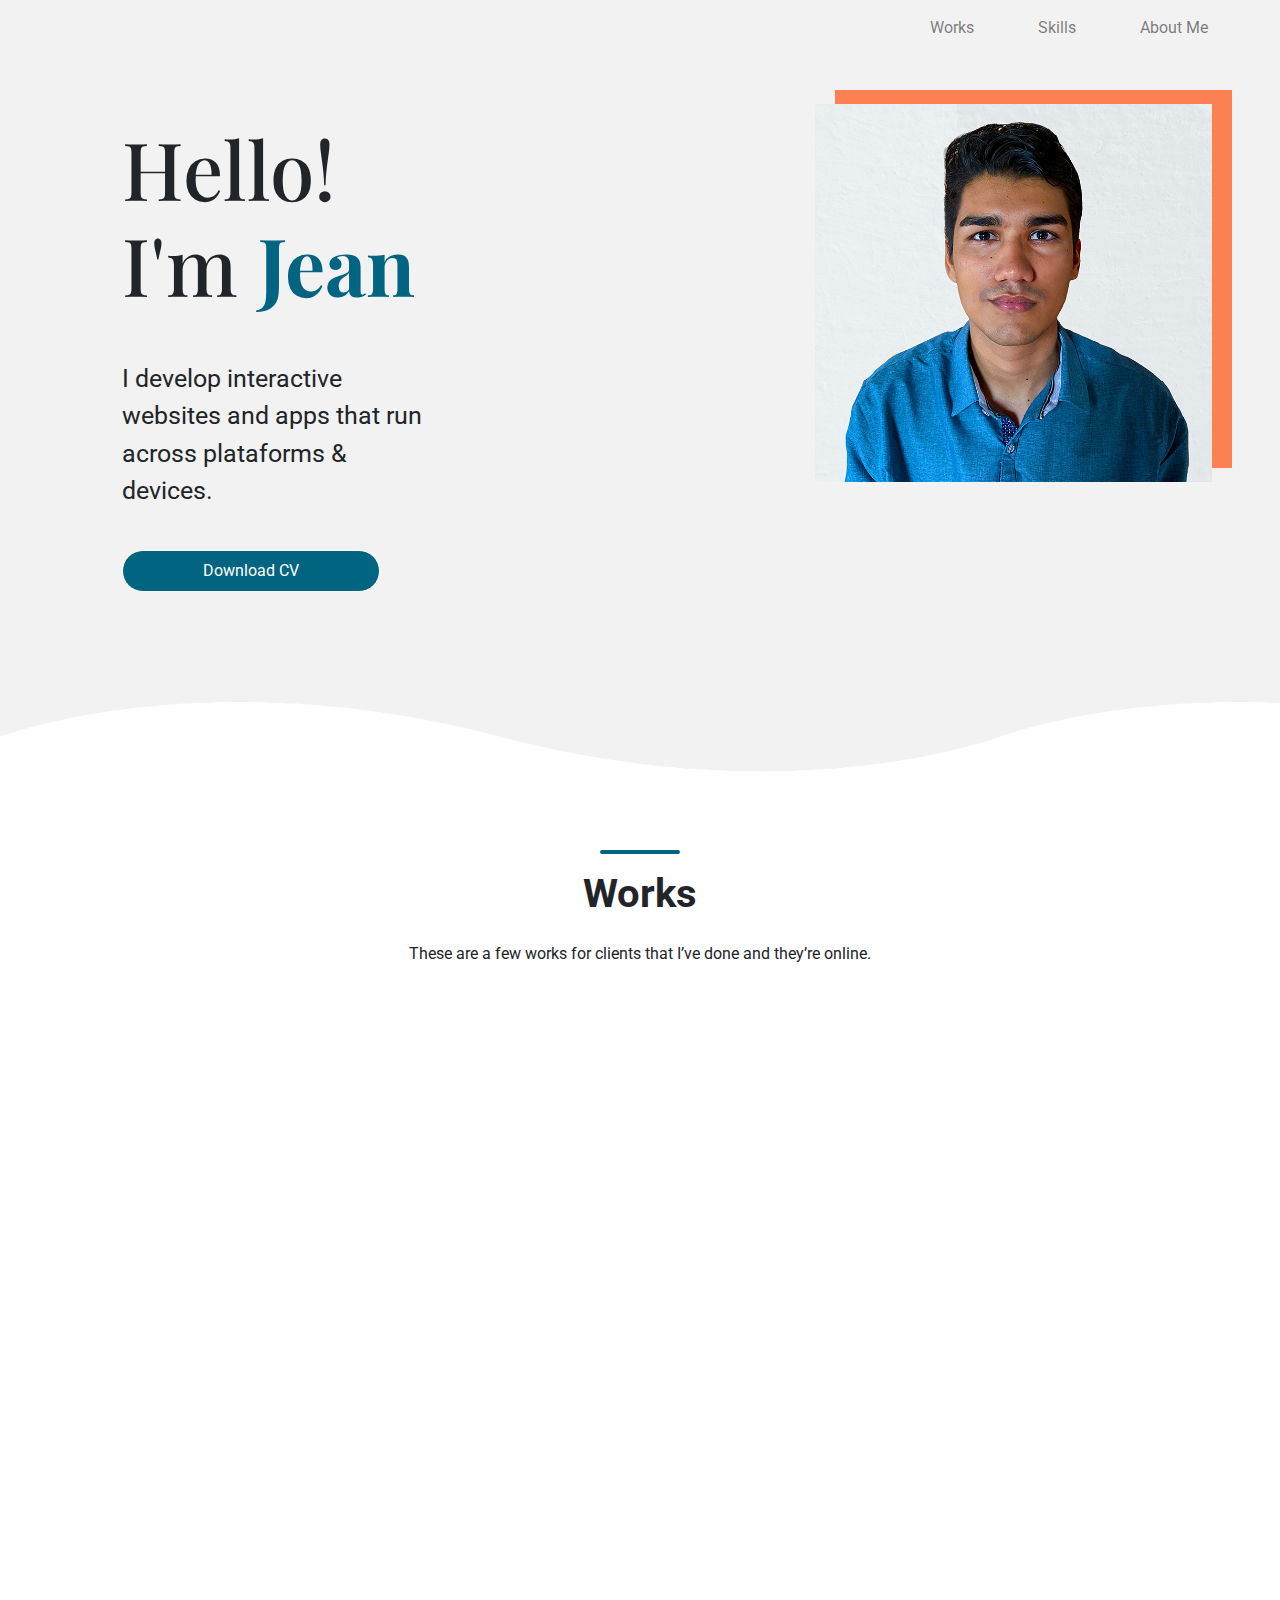
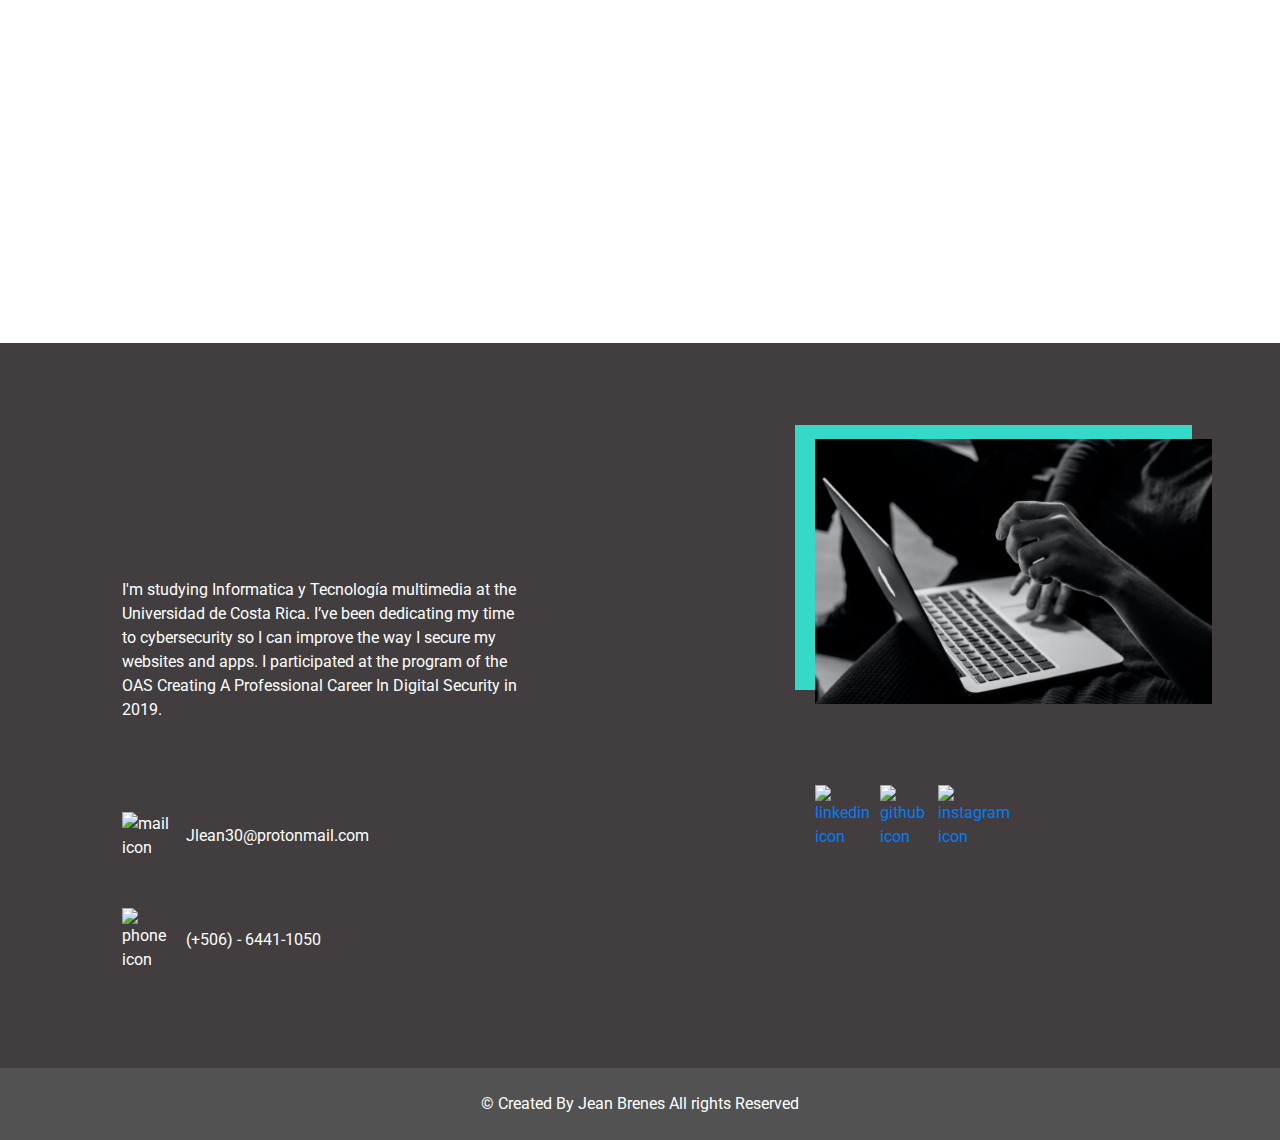
==== commit 05a37d01: "optimizing" ====
--- a/index.html
+++ b/index.html
@@ -24,6 +24,7 @@
     gtag("config", "UA-165575135-1");
   </script>
   <title>Jean Brenes - Portfolio</title>
+
 <body>
   <header>
 
@@ -69,7 +70,7 @@
         </div>
         <div class="order-1 order-md-2 col-10 col-md-4 mx-auto">
           <div>
-            <img src="./assets/profile.jpeg" class="img-fluid box-orange" alt="portrait image" />
+            <img src="./assets/profile.jpg" class="img-fluid box-orange" alt="portrait image" />
           </div>
         </div>
       </div>
@@ -244,6 +245,7 @@
     integrity="sha256-9/aliU8dGd2tb6OSsuzixeV4y/faTqgFtohetphbbj0=" crossorigin="anonymous"></script>
   <script src="https://cdnjs.cloudflare.com/ajax/libs/wow/1.1.2/wow.min.js"></script>
   <script defer src="https://stackpath.bootstrapcdn.com/bootstrap/4.4.1/js/bootstrap.min.js"></script>
+
   <script>
     new WOW().init();
   </script>
